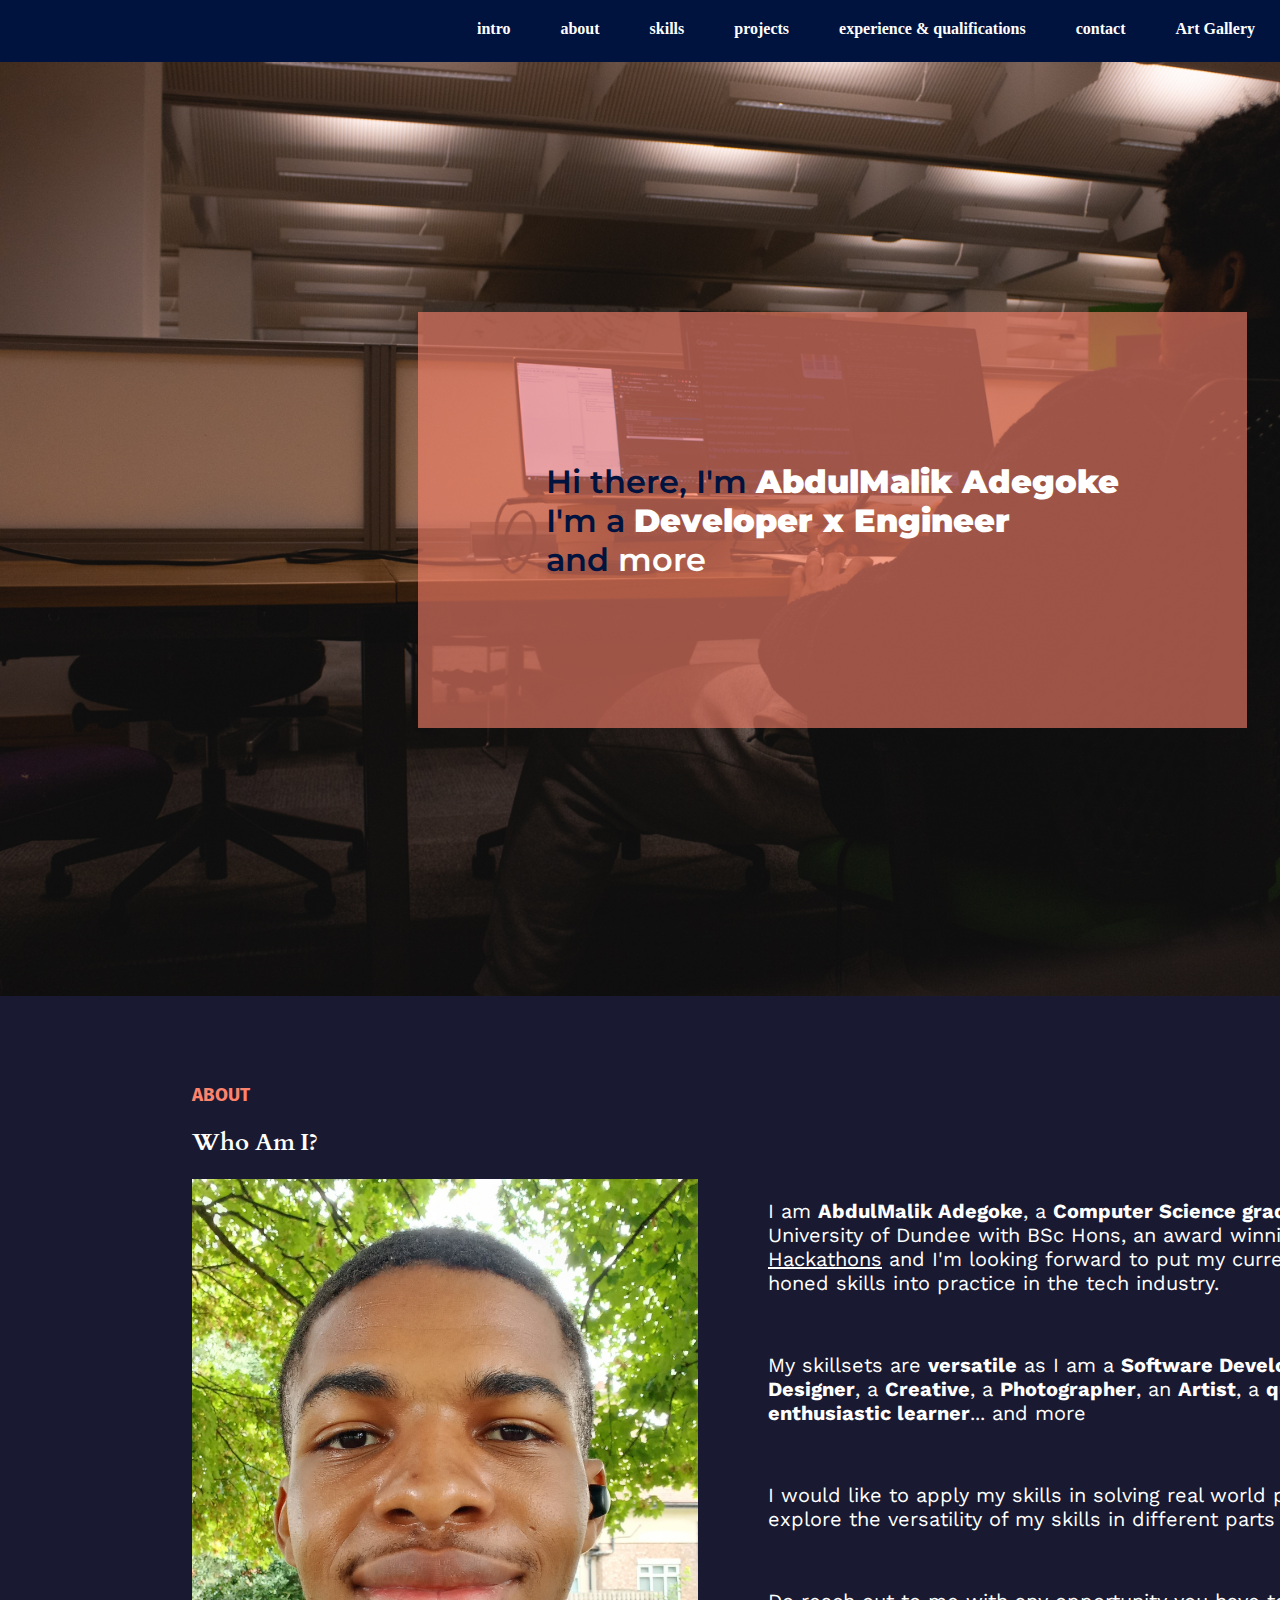
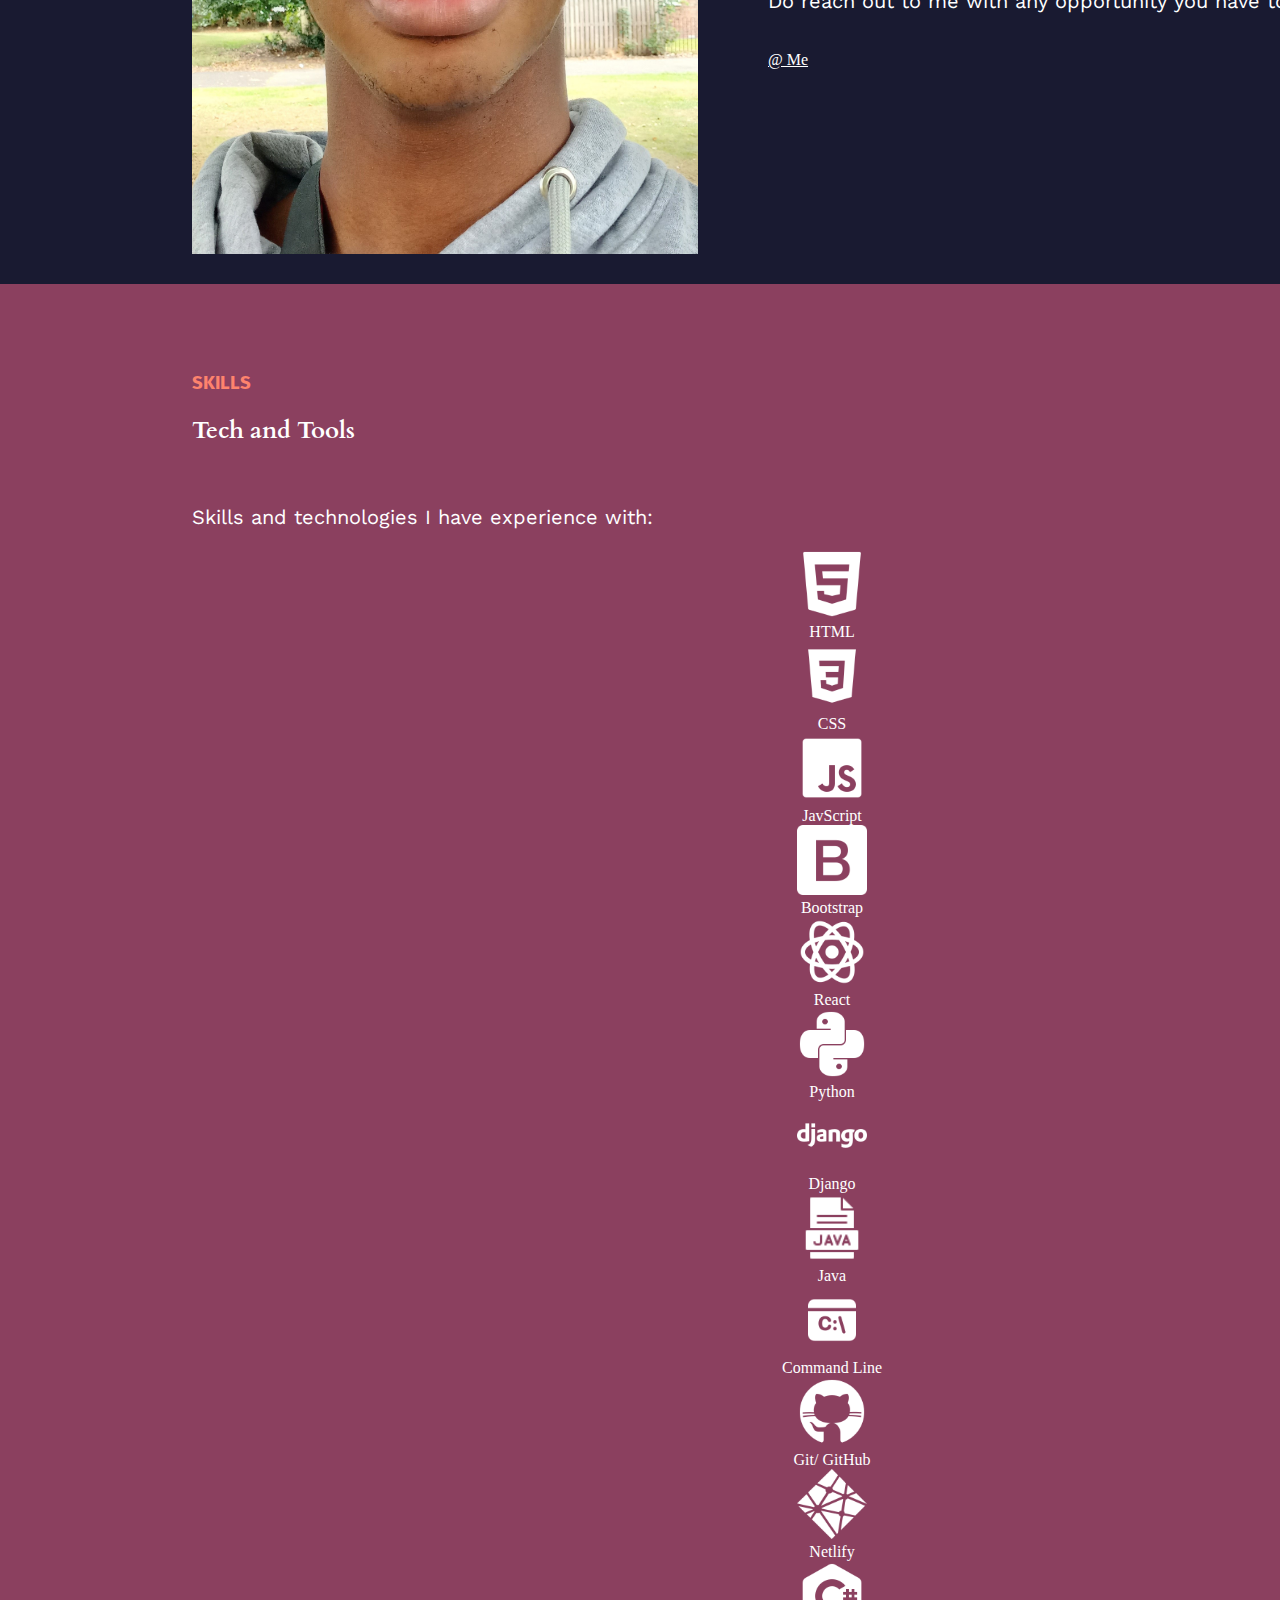
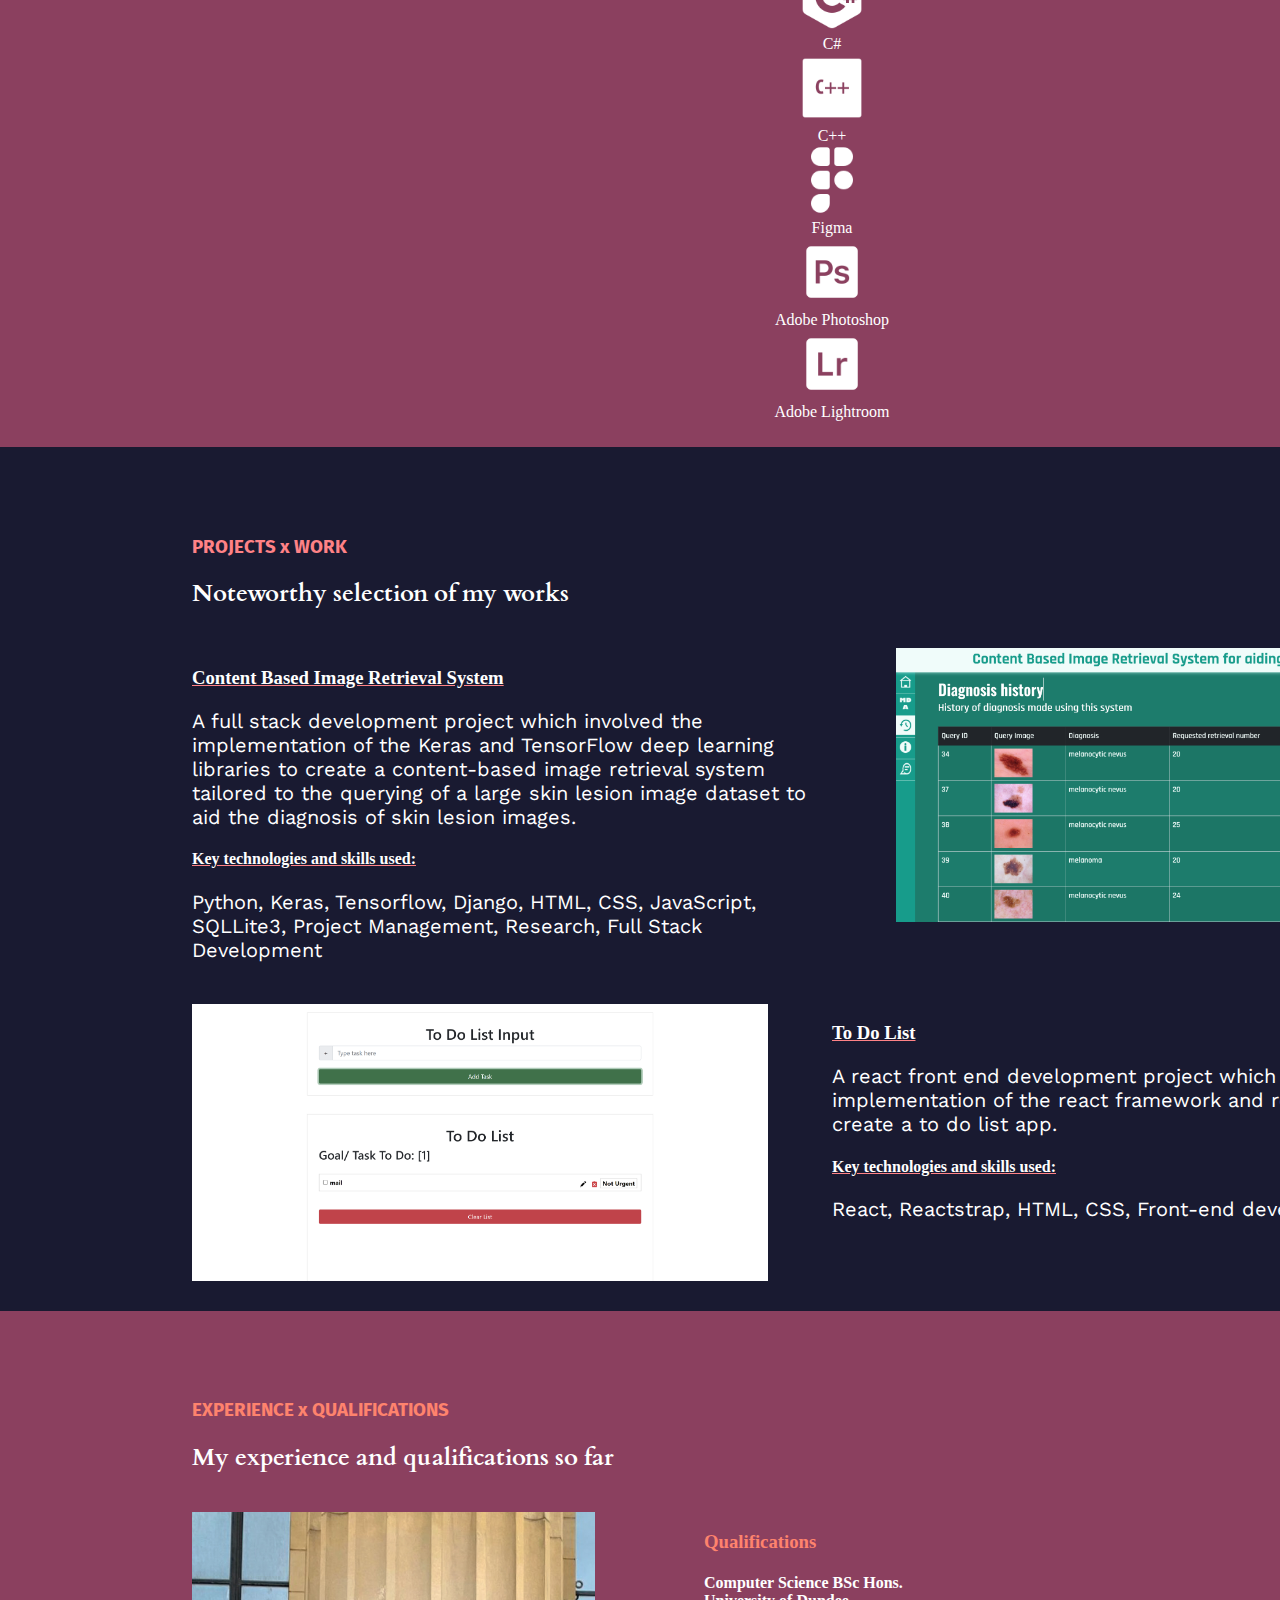
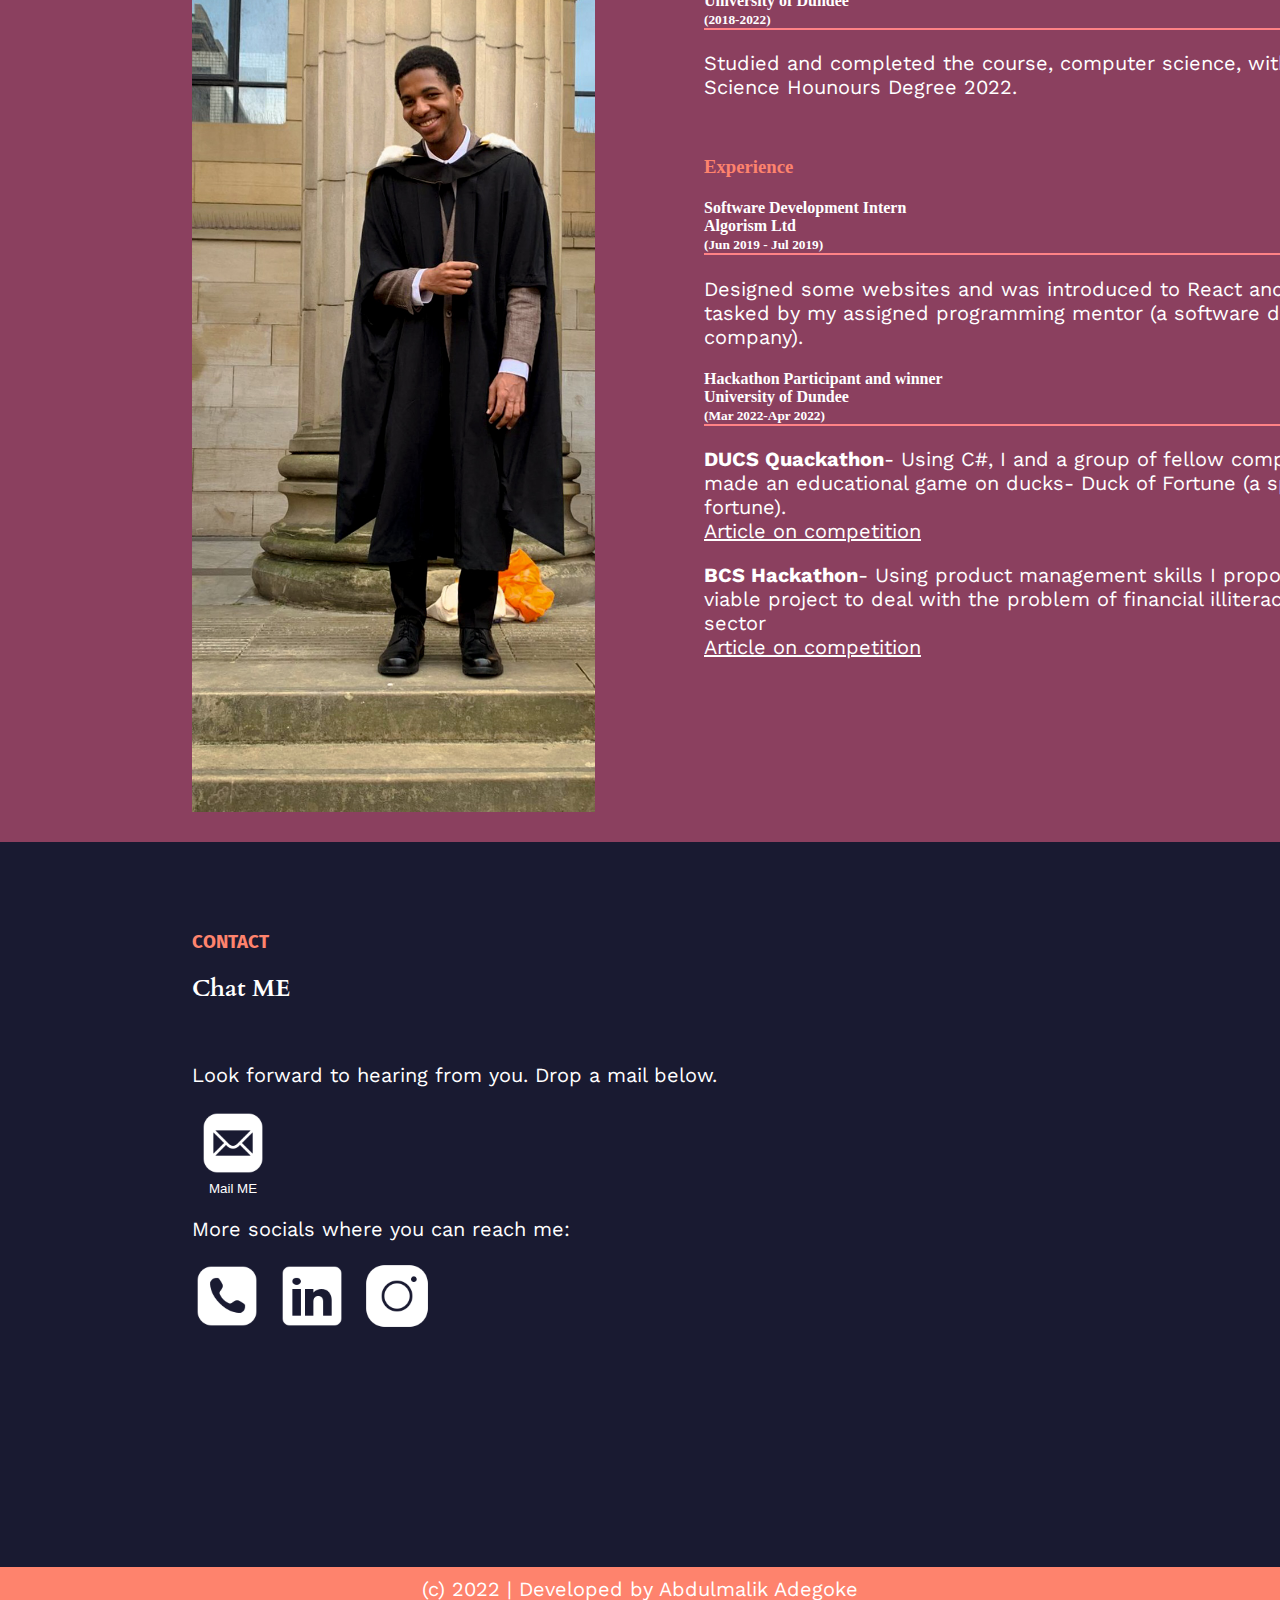
==== index.html @ d63257bf "updated the copyright disclaimer message" ====
<!DOCTYPE html>
<html lang="en" dir="ltr">

<head>
  <meta charset="utf-8">
  <title>Abdulmalik's Portfolio</title>

  <link href="https://cdn.jsdelivr.net/npm/bootstrap@5.1.3/dist/css/bootstrap.min.css" rel="stylesheet" integrity="sha384-1BmE4kWBq78iYhFldvKuhfTAU6auU8tT94WrHftjDbrCEXSU1oBoqyl2QvZ6jIW3" crossorigin="anonymous">


  <link rel="stylesheet" href="css/clone.css">
</head>

<body>
  <div class="nav">
    <ul>
      <li><a href="#">Art Gallery</a></li>
      <li><a href="#contacts">contact</a></li>
      <li><a href="#experience_qualifications">experience & qualifications</a></li>
      <li><a href="#projects">projects</a></li>
      <li><a href="#skills">skills</a></li>
      <li><a href="#about">about</a></li>
      <li><a href="#intro">intro</a></li>
    </ul>
  </div>

  <div class="body_container">
    <div id="intro" class="section_container intro">
      <div class="intro_content">
        <h1>
          Hi there, I'm  <b>AbdulMalik Adegoke</b><br />
          I'm a <b id="main_title">Developer x Engineer</b>
          <br />and <span id="other_interests">more</span> <img id="interest_img" src="" alt="">
        </h1>
      </div>

    </div>

    <div class="in_betweens">

    </div>

    <div id="about" class="section_container about">
      <div class="heading">
        <h3 class="section_heading about_section">ABOUT</h3>
        <h2 class="sub_heading">Who Am I?</h2>
      </div>
      <div class='profile'>
        <div class='portrait_image'>
          <img class='portrait_img' src="assets/Abdulmalik's portrait.jpg" alt='A portrait of Abdulmalik Adegpke' />
        </div>

        <div class='profile_content'>
          <div class='profile_summary'>
            <!-- onMouseEnter={} -->
            <!-- {/* , born and raised in Nigeria */} -->
            <p>I am <b>AbdulMalik Adegoke</b>, a <b>Computer Science graduate</b> from the University of Dundee with BSc Hons, an award winning participant of <a href="#experience_qualifications">Hackathons</a> and I'm looking forward to put my current and yet-to-be-honed skills into practice in the tech industry.</p>
            <br />
            <p>My skillsets are <b>versatile</b> as I am a <b>Software Developer</b>, a <b>UI/UX Designer</b>, a <b>Creative</b>, a <b>Photographer</b>, an <b>Artist</b>, a <b>quick and enthusiastic learner</b>... and more</p>
            <br />
            <p>I would like to apply my skills in solving real world problems and also explore the versatility of my skills in different parts of the industry.</p>
            <br />
            <p>Do reach out to me with any opportunity you have to offer.</p>
            <br />
            <!-- <h2>Welcome to my portfolio</h2> -->

            <a href="#contacts">@ Me</a>
          </div>
        </div>
      </div>

    </div>

    <div class="in_betweens">

    </div>


    <div id="skills" class="section_container skills">
      <div class="heading">
        <h3 class="section_heading skills_section">SKILLS</h3>
        <h2 class="sub_heading">Tech and Tools</h2>
        <br />
        <p>Skills and technologies I have experience with:</p>
      </div>
      <div class="skills_tools">
        <div class="container">
          <div class="row row-cols-4">
            <!--
            <div class="col">
              <img class="skills_icon" src="assets/Icons/" alt="Icon">
            </div>
            <div class="col">
              <img class="skills_icon" src="assets/Icons/" alt="Icon">
            </div>
          -->
            <div class="col">
              <img class="skills_icon" src="assets/Icons/icons8-html-5-100.png" alt="Icon"> <br/>
              HTML <br/>
            </div>
            <div class="col">
              <img class="skills_icon" src="assets/Icons/icons8-css3-100.png" alt="Icon"> <br/>
              CSS <br/>
            </div>
            <div class="col">
              <img class="skills_icon" src="assets/Icons/icons8-javascript-100.png" alt="Icon"> <br/>
              JavScript <br/>
            </div>
            <div class="col">
              <img class="skills_icon" src="assets/Icons/icons8-bootstrap-a-free-and-open-source-css-framework-96.png" alt="Icon"> <br/>
              Bootstrap <br/>
            </div>
            <div class="col">
              <img class="skills_icon" src="assets/Icons/icons8-react-96.png" alt="Icon"> <br/>
              React <br/>
            </div>
            <div class="col">
              <img class="skills_icon" src="assets/Icons/icons8-python-100.png" alt="Icon"> <br/>
              Python <br/>
            </div>
            <div class="col">
              <img class="skills_icon" src="assets/Icons/icons8-django-100.png" alt="Icon"> <br/>
              Django <br/>
            </div>
            <div class="col">
              <img class="skills_icon" src="assets/Icons/icons8-java-64.png" alt="Icon"> <br/>
              Java <br/>
            </div>
            <div class="col">
              <img class="skills_icon" src="assets/Icons/icons8-command-line-96.png" alt="Icon"> <br/>
              Command Line <br/>
            </div>
            <div class="col">
              <img class="skills_icon" src="assets/Icons/icons8-github-100.png" alt="Icon"> <br/>
              Git/ GitHub
            </div>
            <div class="col">
              <img class="skills_icon" src="assets/Icons/icons8-netlify-a-cloud-computing-company-that-offers-hosting-and-serverless-backend-services-for-static-websites.-96.png" alt="Icon"> <br/>
              Netlify
            </div>
            <div class="col">
              <img class="skills_icon" src="assets/Icons/icons8-c-sharp-logo-100.png" alt="Icon"> <br/>
              C#
            </div>
            <div class="col">
              <img class="skills_icon" src="assets/Icons/icons8-c-plus-plus-100.png" alt="Icon"> <br/>
              C++
            </div>
            <div class="col">
              <img class="skills_icon" src="assets/Icons/icons8-figma-90.png" alt="Icon"> <br/>
              Figma
            </div>
            <div class="col">
              <img class="skills_icon" src="assets/Icons/icons8-adobe-photoshop-90.png" alt="Icon"> <br/>
              Adobe Photoshop
            </div>
            <div class="col">
              <img class="skills_icon" src="assets/Icons/icons8-adobe-lightroom-90.png" alt="Icon"> <br/>
              Adobe Lightroom
            </div>
            <!--
            <div class="col">
              <img class="skills_icon" src="assets/Icons/" alt="Icon">
            </div>
            <div class="col">
              <img class="skills_icon" src="assets/Icons/" alt="Icon">
            </div>
            <div class="col">
              <img class="skills_icon" src="assets/Icons/" alt="Icon">
            </div>
            <div class="col">
              <img class="skills_icon" src="assets/Icons/" alt="Icon">
            </div> -->
          </div>
        </div>
      </div>
    </div>

    <div class="in_betweens">

    </div>

    <div id="projects" class="section_container projects">
      <div class="heading">
        <h3 class="section_heading projects_section">PROJECTS x WORK</h3>
        <h2 class="sub_heading">Noteworthy selection of my works</h2>
        <br />
      </div>

      <div class="project">
        <div class="project_description left">
          <h3>
            Content Based Image Retrieval System
          </h3>
          <p>
            A full stack development project which involved the implementation of the Keras and TensorFlow deep learning libraries to create a content-based image retrieval system tailored to the querying of a large skin lesion image dataset to aid the diagnosis of skin lesion images.
          </p>
          <div class="tech_icons">
            <h4 class="project_skills">Key technologies and skills used:</h4>
            <p>Python, Keras, Tensorflow, Django, HTML, CSS, JavaScript, SQLLite3, Project Management, Research, Full Stack Development</p>
          </div>
          <!-- <button>

          </button>
          <br />
          <button>

          </button> -->
        </div>
        <img class="project_image right" src="assets/abdulmalik_cbir_report_history_page.png" alt="CBIR System Project Image">
      </div>
      <br />
      <br />

      <div class="project">
        <img class="project_image left" src="assets/ToDoList.png" alt="To Do List Project Image">
        <div class="project_description right">
          <h3>
            To Do List
          </h3>
          <p>
            A react front end development project which involved the implementation of the react framework and react strap to create a to do list app.
          </p>
          <div class="tech_icons">
            <h4 class="project_skills">Key technologies and skills used:</h4>
            <p>React, Reactstrap, HTML, CSS, Front-end development</p>
          </div>
          <!-- <button>

          </button>
          <br />
          <button>

          </button> -->
        </div>

      </div>
    </div>

    <div class="in_betweens">

    </div>

    <div id="experience_qualifications" class="section_container experience_qualifications">
      <div class="heading">
        <h3 class="section_heading experience_section">EXPERIENCE x QUALIFICATIONS</h3>
        <h2 class="sub_heading">My experience and qualifications so far</h2>
        <br />
      </div>

      <div class="portrait_image">
        <img class='portrait_img grad' src="assets/Abdulmalik's Grad.jpg" alt="A portrait of AbdulMalik Adegoke" />
      </div>

      <div class="experience_qualifications_content">
        <div class="experience_qualifications_box">
          <div class='qualifications'>
            <h3>
              <b>Qualifications</b>
            </h3>
            <h4>
              <b>Computer Science BSc Hons.</b>
              <br />
              University of Dundee
              <br />
              <small>(2018-2022)</small>
            </h4>
            <p>
              Studied and completed the course, computer science, with a Bachelors of Science Hounours Degree 2022.
            </p>
          </div>
          <br />
          <div class='experience'>
            <h3>
              <b>Experience</b>
            </h3>
            <h4>
              <b>Software Development Intern</b>
              <br />
              Algorism Ltd
              <br />
              <small>(Jun 2019 - Jul 2019)</small>
            </h4>
            <p>
              Designed some websites and was introduced to React and WordPress- tasked by my assigned programming mentor (a software developer of the company).
            </p>
            <h4>
              <b>Hackathon Participant and winner</b>
              <br />
              University of Dundee
              <br />
              <small>(Mar 2022-Apr 2022)</small>
            </h4>
            <p>
              <b>DUCS Quackathon</b>- Using C#, I and a group of fellow computing students made an educational game on ducks- Duck of Fortune (a spinoff of wheel of fortune).
              <br />
              <a href="https://www.bcs.org/membership-and-registrations/member-communities/student-chapters/university-of-dundee-ducs-quackathon-2022/">Article on competition</a>
            </p>
            <p>
              <b>BCS Hackathon</b>- Using product management skills I proposed a minimum viable project to deal with the problem of financial illiteracy in the education sector
              <br />
              <a href="https://www.bcs.org/membership-and-registrations/member-communities/student-chapters/from-study-to-society-student-chapter-hackathon-2022/">Article on competition</a>
            </p>
          </div>

          <!-- <div>
            <button class="page_buttons white_black" onClick="toggleCvModal">
              CV [Preview x Download]
            </button>
          </div> -->
        </div>

      <div class="">

      </div>

    </div>
    </div>


    <div class="in_betweens">

    </div>

    <div id="contacts" class="section_container contact">
      <div class="heading">
        <h3 class="section_heading contact_section">CONTACT</h3>
        <h2 class="sub_heading">Chat ME</h2>
        <br />
        <p>Look forward to hearing from you. Drop a mail below.</p>
      </div>

      <div class="">
        <a class="nav_links" href="mailto:abdulmalikadegoke@gmail.com">
          <button>
              <img class='contact_icon' src="assets/Icons/icons8-mail-100.png" alt=""> <br/>
              Mail ME
          </button>
        </a>
        <!-- <p>Will get back to you ASAP.</p> -->
        <br />
        <p>More socials where you can reach me:</p>
        <ul class="navbar_list">

          <li class="contacts_nav">
            <a class="nav_links" href="tel:+44786699273">

              <img class='contact_icon' src="assets/Icons/icons8-phone-100.png" alt='Icon' /> <br />
              <!-- +44(0)7786699273 -->
            </a>
          </li>

          <li class="contacts_nav">
            <a class="nav_links" href="https://www.linkedin.com/in/abdulmalik-adegoke-a77766158/">

              <img class='contact_icon' src="assets/Icons/icons8-linkedin-100.png" alt="LinkedIn Icon"> <br />
              <!-- Abdulmalik Adegoke -->
            </a>
          </li>

          <li class="contacts_nav">
            <a class="nav_links" href="https://www.instagram.com/abdmalik_a/">
              <img class='contact_icon' src="assets/Icons/icons8-instagram-100.png" alt=" Icon"> <br />
              <!-- <img class='ig_icons' src="assets/Icons/icons8-person-96.png" alt='Icon' /> -->

              <!-- @abdmalik_a -->
            </a>
          </li>


        </ul>


        <!-- <img class='contact_icon' src="" alt=" Icon">
        <img class='contact_icon' src="" alt=" Icon">
        <img class='contact_icon' src="" alt=" Icon"> -->
      </div>
    </div>

    <div class="footer">

      <p class="copyright_disclaimer">
        (c) 2022 | Developed by Abdulmalik Adegoke
      </p>

    </div>
  </div>


  <script src="script/clone_script.js" charset="utf-8"></script>
</body>

</html>
---- css/clone.css ----
@import url('https://fonts.googleapis.com/css2?family=Montserrat:ital,wght@0,100;0,300;0,400;0,500;0,600;0,700;0,800;0,900;1,300;1,400;1,500;1,600;1,700;1,800;1,900&display=swap');

@import url('https://fonts.googleapis.com/css2?family=Fira+Sans:ital,wght@0,400;0,500;0,700;0,800;1,400;1,500;1,700;1,800&display=swap');

@import url('https://fonts.googleapis.com/css2?family=Work+Sans:ital,wght@0,400;0,500;0,600;0,700;0,800;0,900;1,400;1,500;1,600;1,700;1,800;1,900&display=swap');

@import url('https://fonts.googleapis.com/css2?family=Oswald:wght@400;500;600;700&display=swap');

@import url('https://fonts.googleapis.com/css2?family=Cardo:wght@400;700&display=swap');
/*
#00133F
#FE836D
#604A82
#8B405F
 */
html,body{
  margin: 0;
  box-sizing: border-box;

}
body{
  /* padding-left: 15%;
  padding-right: 15%; */
}
.nav{
  width: 100%;
  background-color: #00133F;
  float: right;
  position: fixed;
  top: 0;

}
ul{
  width: 100%;

  color: white;
  display: inline-block;
  list-style-type: none;
  margin: 0;
  padding: 0;




}
li{
  text-align: center;
  /* display: inline; */
  float: right;


}
li a{
  color: white;
  font-weight: bold;
  display: block;
  padding: 20px 25px;
  text-decoration: none;
  transition: text-decoration 2s ease-in;
}
li a:hover{
  color: white;
  text-decoration: underline;
}
.body_container{

  width: 100%;
  /* margin-top: 50px; */
}
a{
  color: white;
}
a:hover{
  color: white;
  text-decoration: underline #FE836D;/*#00133F;*/
}
div{

}
.intro{

  font-weight: 900;
  background-image: url("../assets/Abdulmalik and laptop.jpg");
  background-size: contain;
  background-repeat: no-repeat;
}
@media only screen and (min-width: 970px) {
  .intro{


    background-size: cover;
    background-repeat: no-repeat;
  }
}
.intro_content{
  padding: 10%;
  background-color: rgba(254, 131, 109, 0.6); /*#FE836D;*/
  color: #00133F;/*white;*/
}
.intro_content b{
  /* text-decoration: underline white; */
  color: white;
}
#interest_img{
  height: 40px;
}
h1{
  font-family: 'Montserrat', sans-serif;
  font-weight: 600;
}

b{

}
b #main_title{

}
button{
  background-color: rgba(0,0,0,0);
  color: white;
  border: none;
}
#other_interests{
  color: white;
}
span{

}
h1{

}
h2{

}

.section_container{
  width: 100%;
  /* min-height: 100vh; */


  padding: 2% 15%;
  padding-top: 70px;
  overflow:hidden;
  /* padding-left: 15%;
  padding-right: 15%;
  padd */
}
.section_container.intro{
  display: flex;
  justify-content: center;
  align-items: center;
  /* bottom: 0; */
  min-height: 100vh;
}
.about{
  background-color: #191a31;
  color: white;

}
.heading{

}
.section_heading.about_section{
  color: #FE836D;/*#00133F*/
}
.portrait_img{
  /* height: 200px; */
  max-height: 75vh;
  /* border-radius: 50%; */
  /* box-shadow: 25px 25px black; */
}

.about_content{

}

.profile{
  width: 100%;
}
.profile_summary{
  color: white;
  /* font-size: ; */
}
p{
  font-family: 'Work Sans', sans-serif;
  font-size: 20px;
  color: white;
}
/* Laptop and tablet */
@media only screen and (min-width: 970px) {
  .profile_content{
    width: 55%;
    float: right;
    /* text-align: justify; */
  }

  .profile_summary{
    width: 100%;
    /* border-width: ; */
    /* border: 2px solid black; */
    /* padding: 5% 10%; */

  }

  .portrait_image{
    /* width: 40%; */
    float: left
  }
}

button{

}
.skills,.experience_qualifications{
  background-color: #8B405F;
}
.heading{

}

.section_heading{
  font-family: 'Fira Sans', sans-serif;
}
.sub_heading{
  font-family: 'Cardo', serif;
  color: white;
  /* font-weight: 700; */
}

.section_heading.skills_section,.section_heading.experience_section{
  color: #FE836D;
}
div.col{
  text-align: center;
  color: white;
}
p{

}
.skills_icon{
  height: 70px;
}
.skills_tools{


}

/* Laptop and tablet */
@media only screen and (min-width: 970px) {

}
.projects,.contact{
  background-color: #191a31;

}
.section_heading.projects_section{
  color: #FF8286;
}
.heading{

}
.project{
  width: 100%;
  display: inline-block;
}

.project.left{

}
.project_image{

}
.project_description{
  width: 40%;
}
.project_description h3{
  color: white;
  text-decoration: underline #FF8286;
}
/* .qualifications h4, .experience h4{

} */
.tech_icons{

}

.project_skills{
  color: white;
  text-decoration: underline #FF8286;
}
.project_tech_skills{
  color: white;/*#FF8286;*/
}
/* Laptop and tablet */
@media only screen and (min-width: 970px) {
  .project_image{
    width: 45%;
  }
  .project_description{
    width: 50%;
  }
  .project_image.left,.project_description.left{
    float: left;
  }
  .project_description.right,.project_image.right{
    float: right;
  }
}

/* .section_container.experience_qualifications{
  background-color: #3D345B;
} */

/* .section_heading.experience_section{
  color: #191a31;
  color: #F09DC0;
} */
.experience_qualifications_box{
  width: 60%;
  float: right;

}
.qualifications h3, .experience h3{
  color: #FE836D;
}

.qualifications h4, .experience h4{
  color: white;
  border-bottom: 2px solid #FF8286;
  /* color: #191a31; */
}

/* Laptop and tablet */
@media only screen and (min-width: 970px) {
  .portrait_img.grad{
    max-height: 100vh;
  }
}
.section_container.contact{
  min-height: 70vh;
}
.section_heading.contact_section{
  color: #FE836D;
}
.navbar_list{
  display: flex;
  text-align: justify;
}
.nav_links{
  padding: 0;
  padding-right: 15px;
}
.contacts_nav{
  text-align: left;
}
.contact_icon{
  height:70px;
}
.portfolio_feedback{

}
.ig_icons{
  height: 25px;
}

.footer{
  width: 100%;
  padding: 10px 0;
  text-align: center;
  margin: 0;
  background-color: #FE836D;
}
.copyright_disclaimer{
  margin: 0;
}

/* Laptop and tablet */
@media only screen and (min-width: 970px) {

}
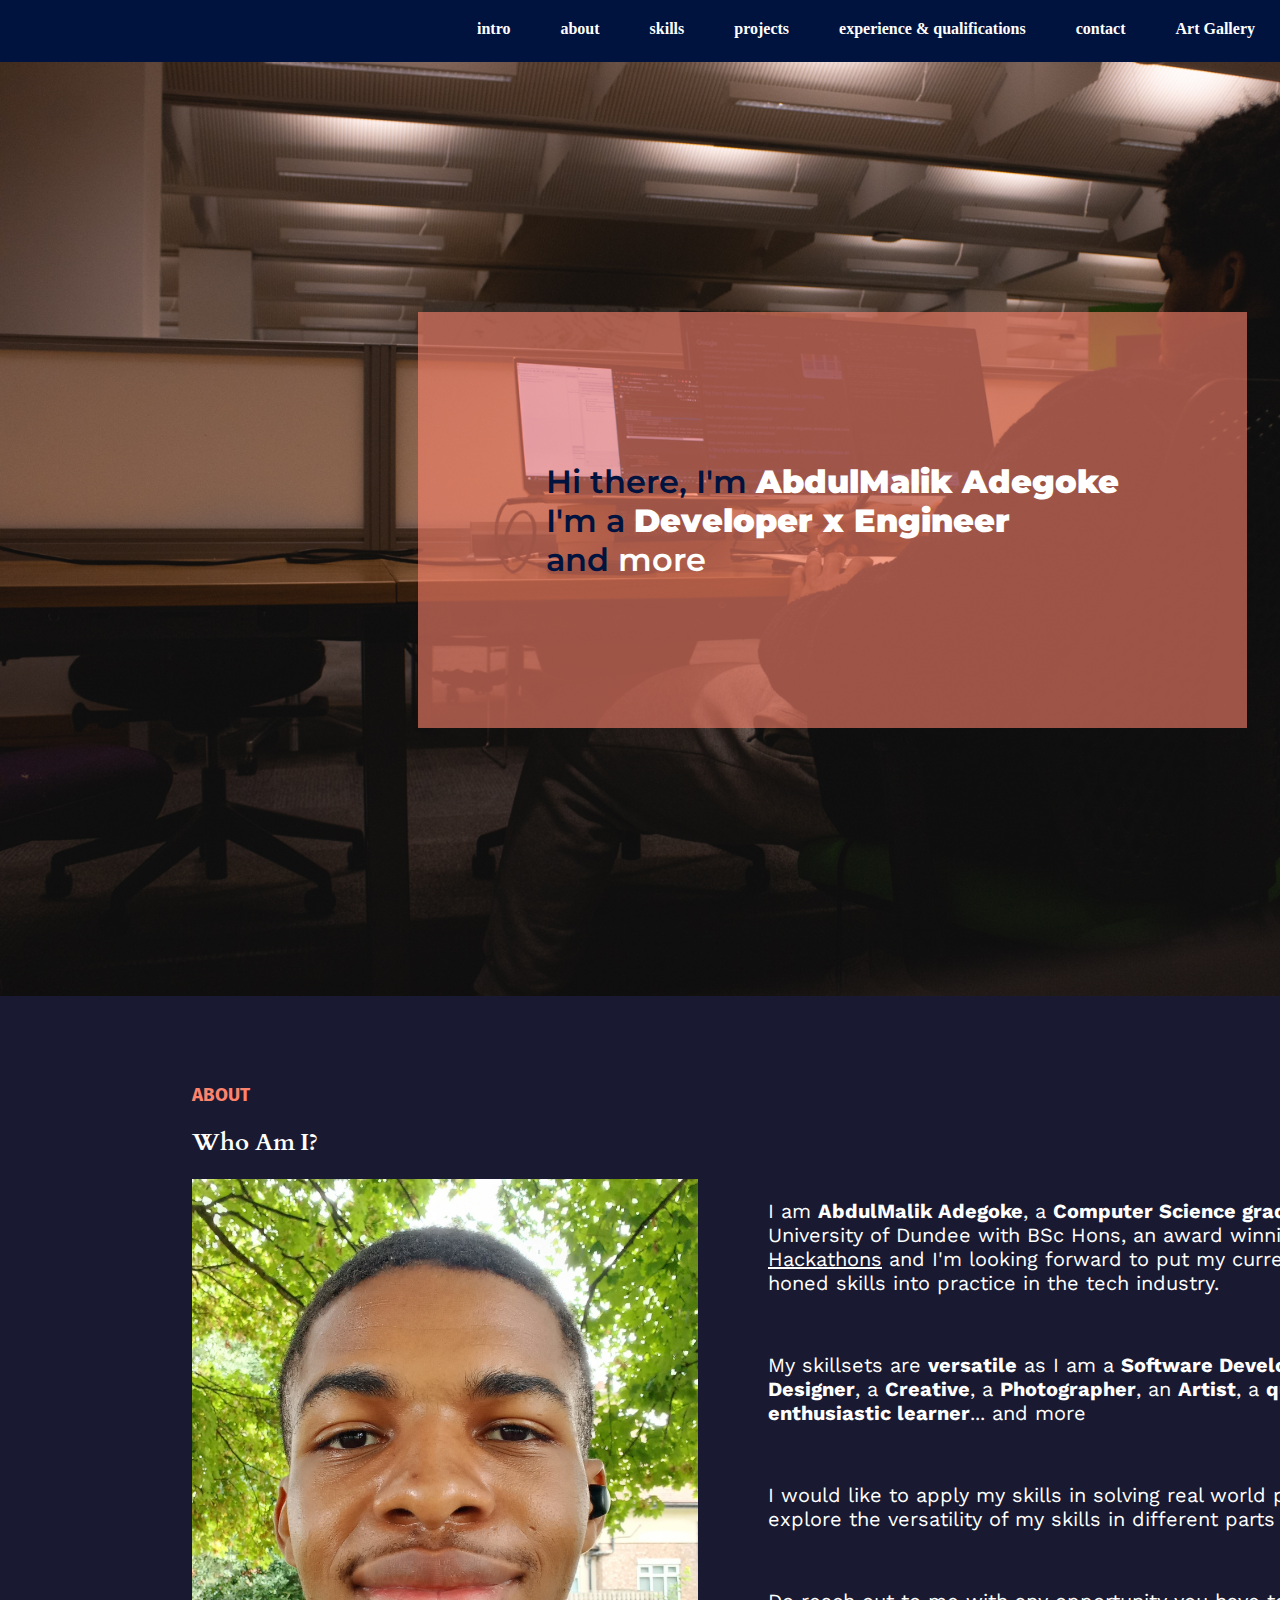
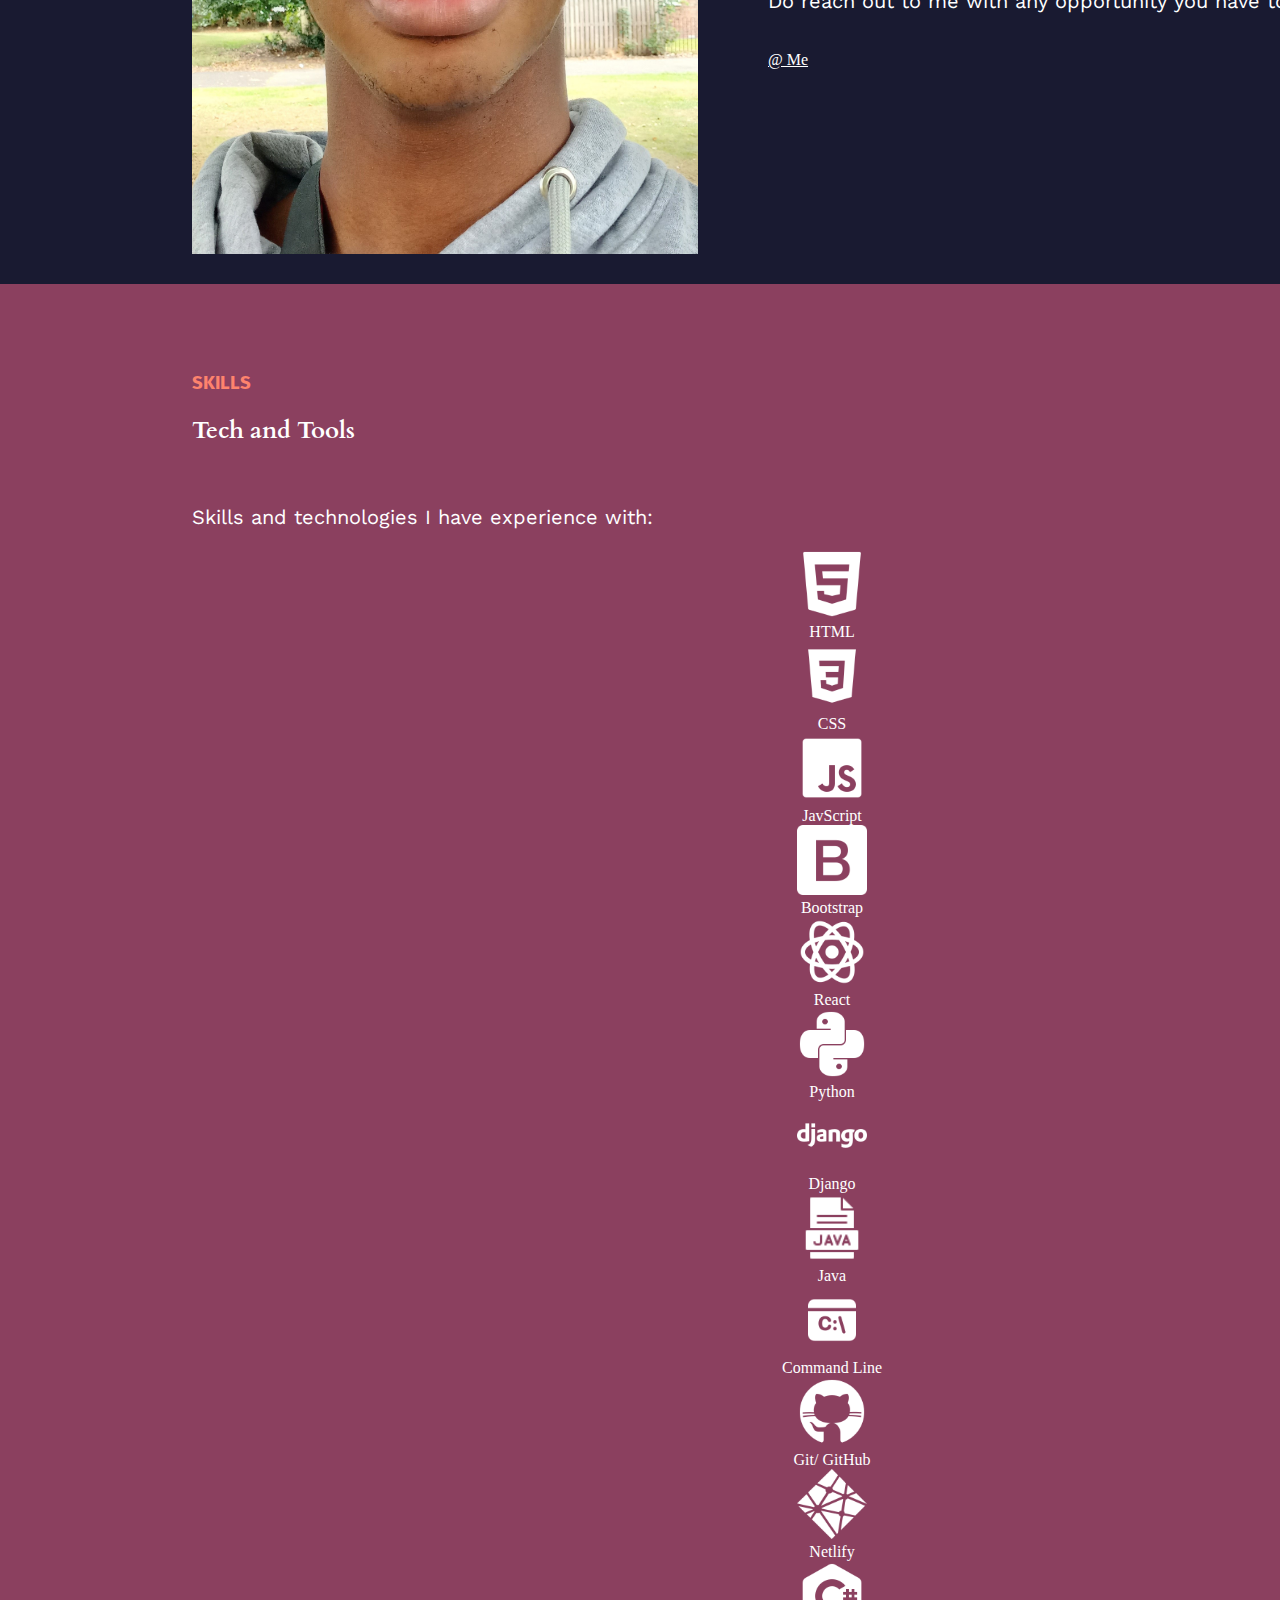
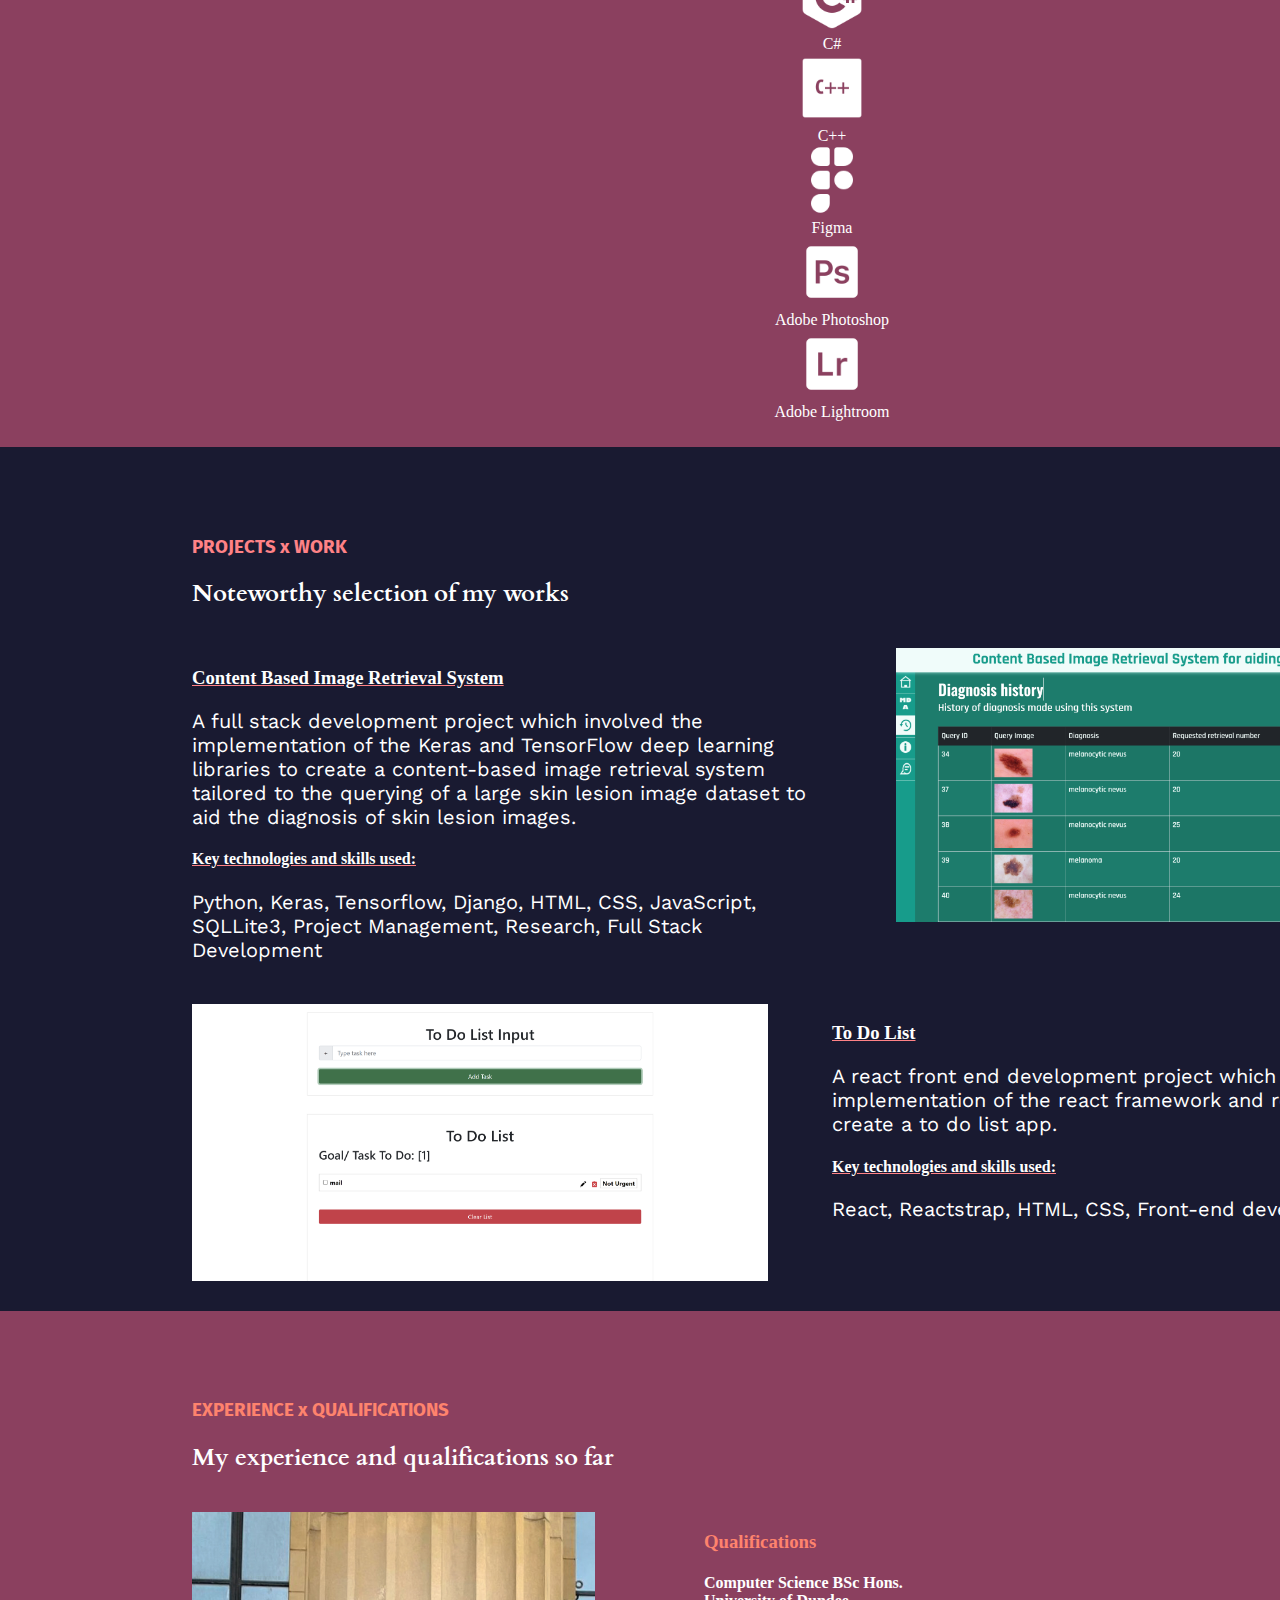
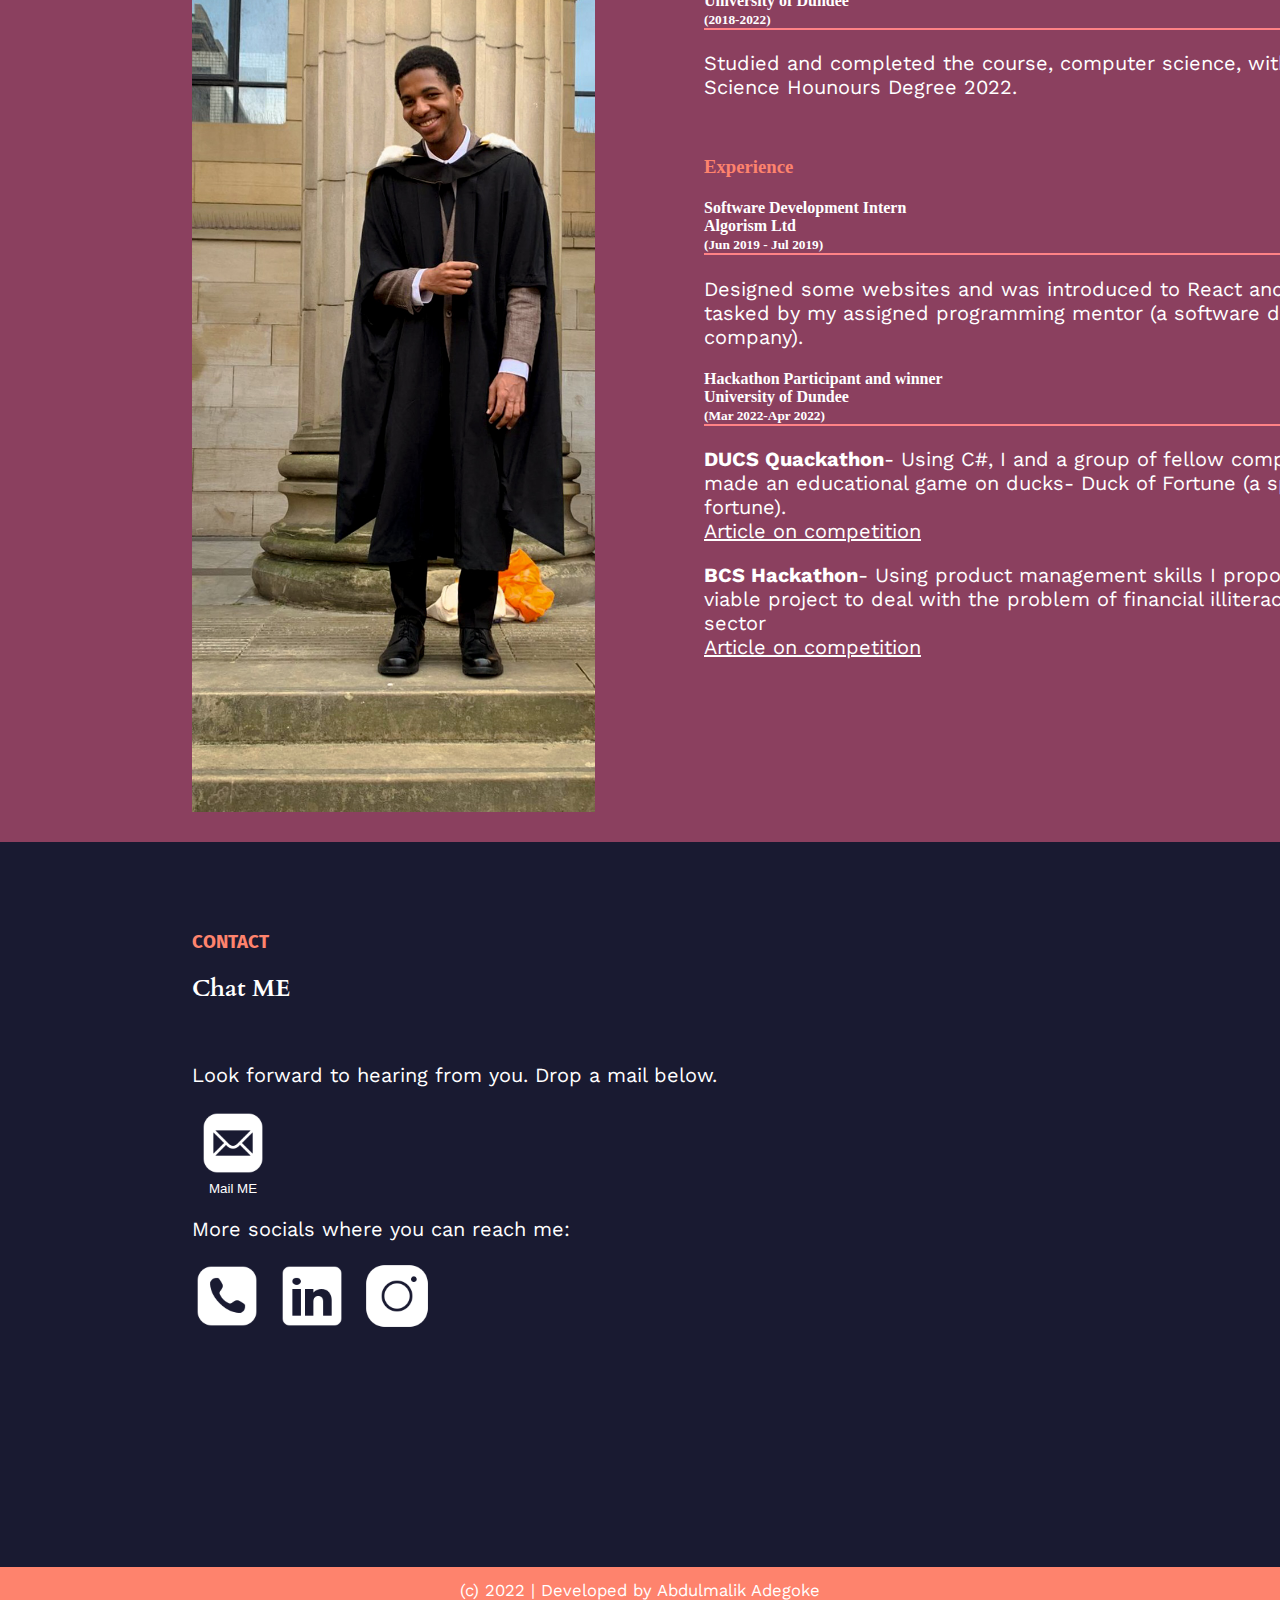
==== commit bfb59a56: "copyright disclaimer update" ====
--- a/index.html
+++ b/index.html
@@ -380,7 +380,7 @@
     <div class="footer">
 
       <p class="copyright_disclaimer">
-        (c) 2022 | Developed by Abdulmalik Adegoke
+        <small>(c) 2022 | Developed by Abdulmalik Adegoke</small>
       </p>
 
     </div>
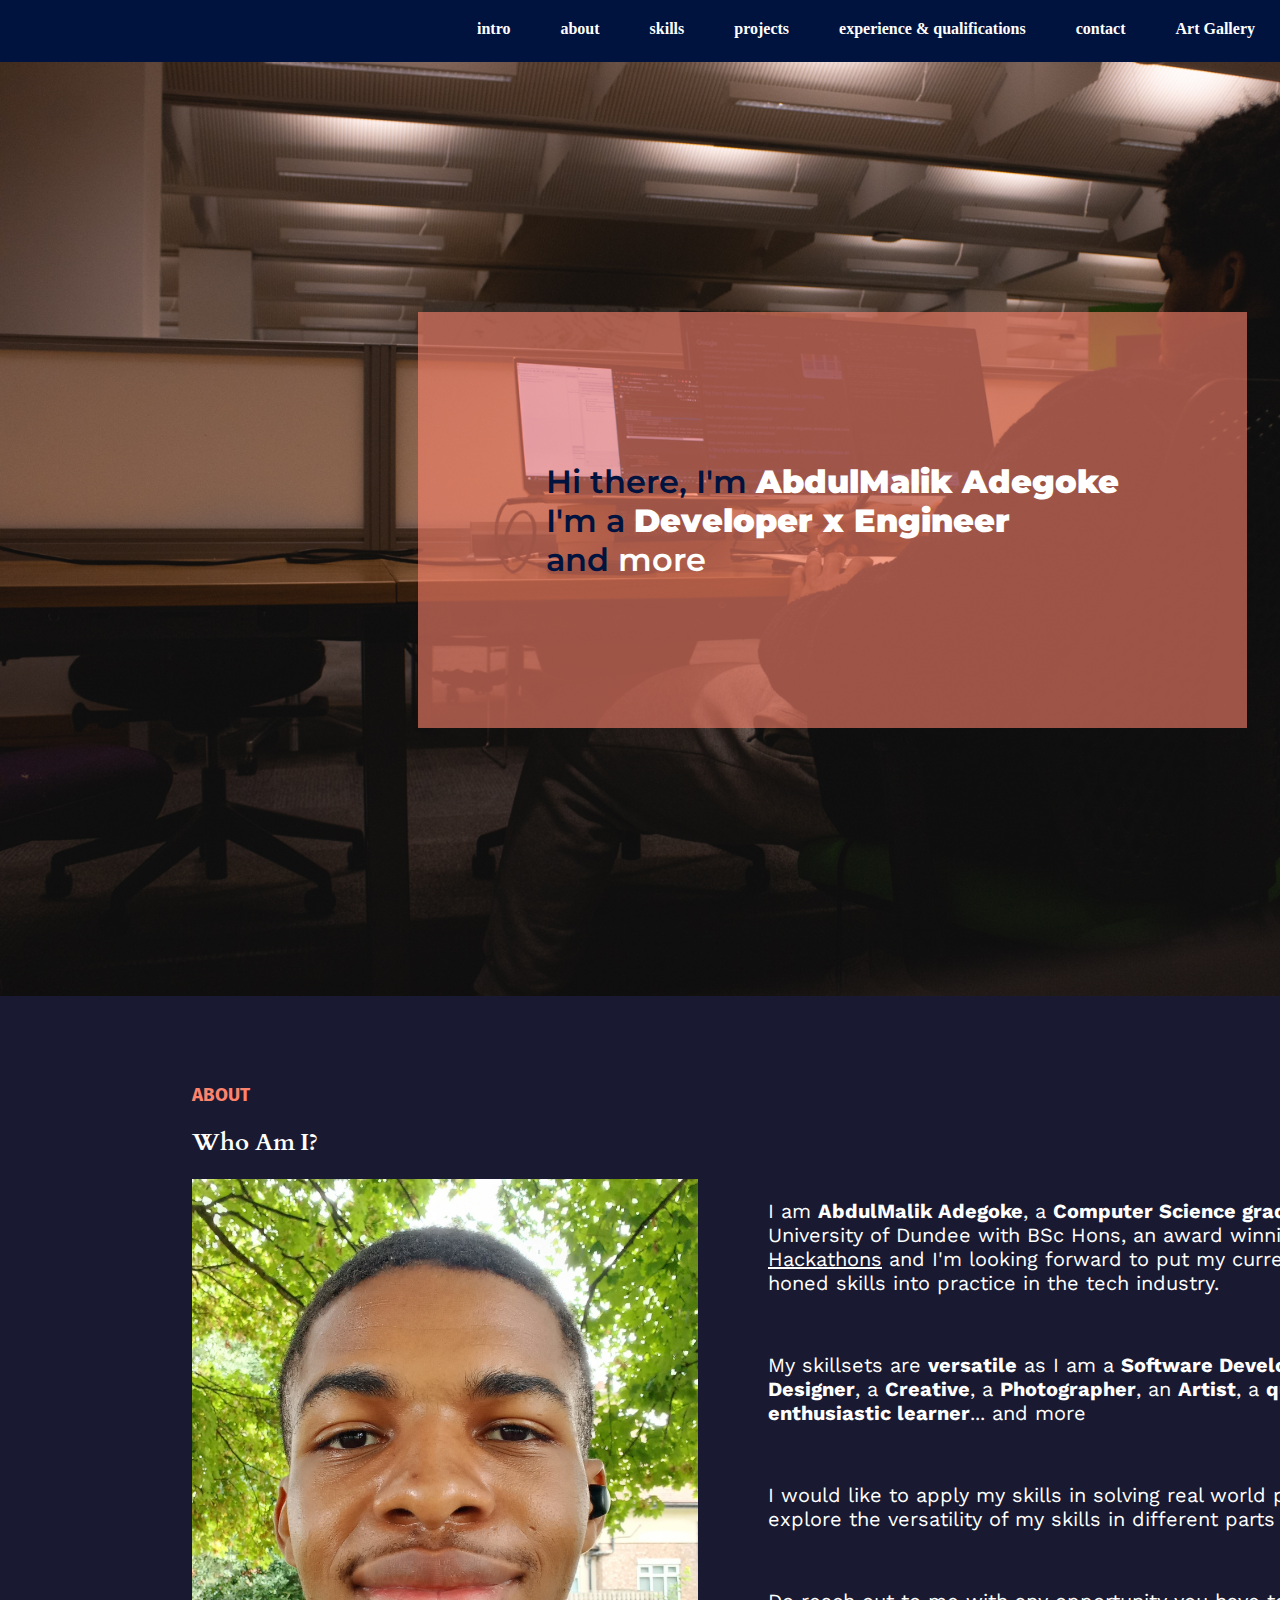
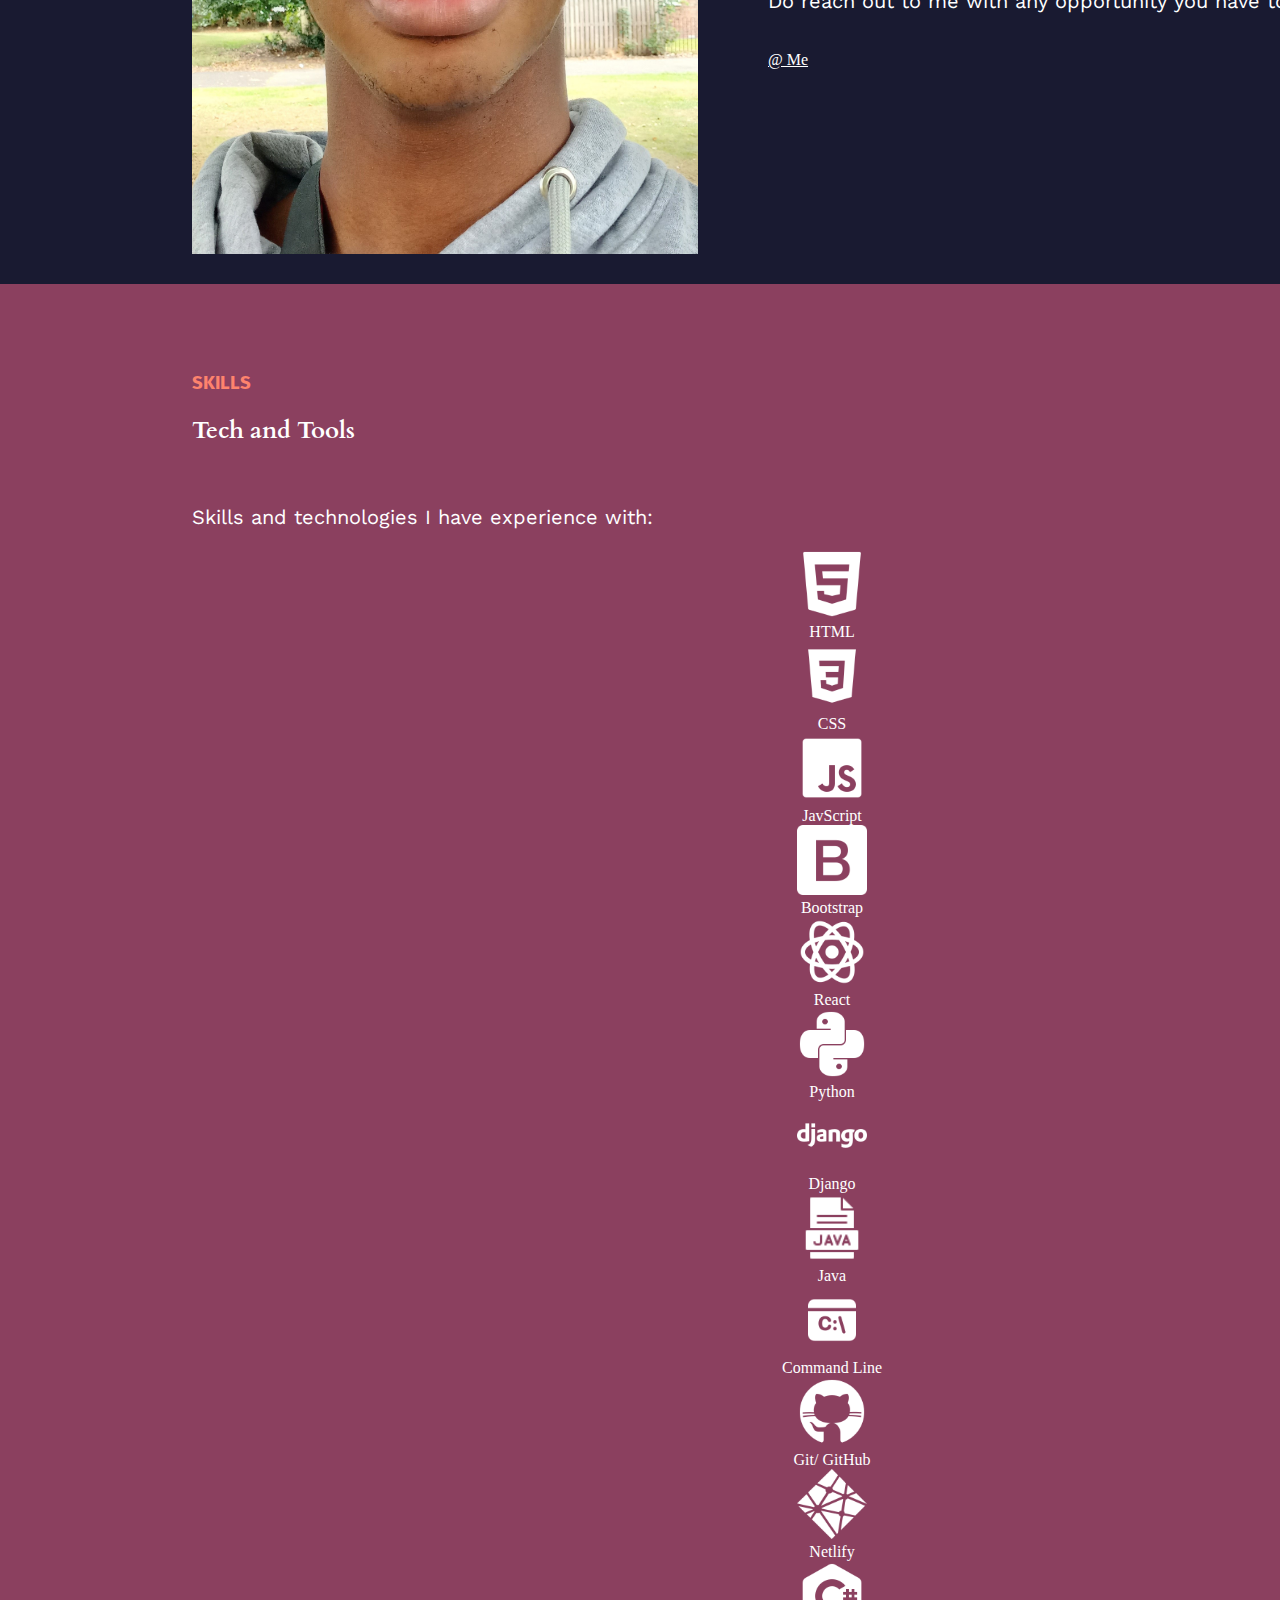
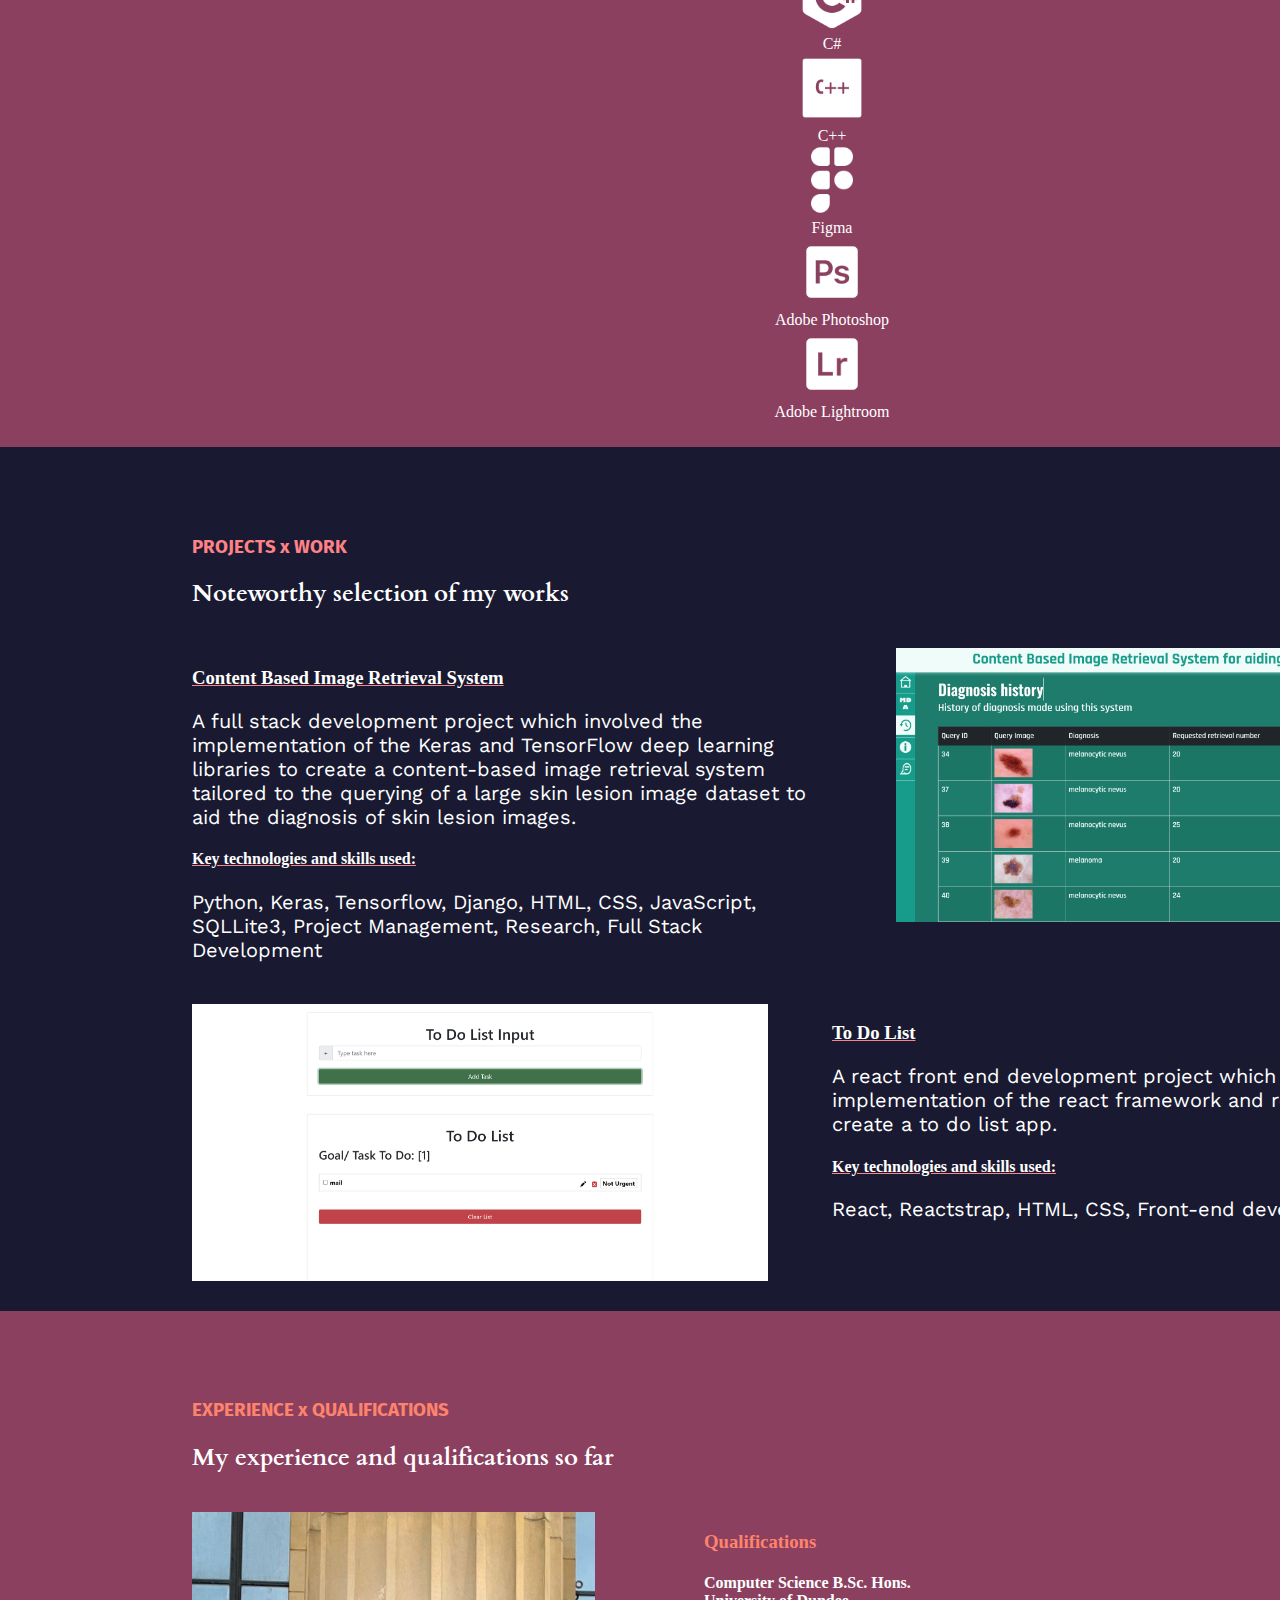
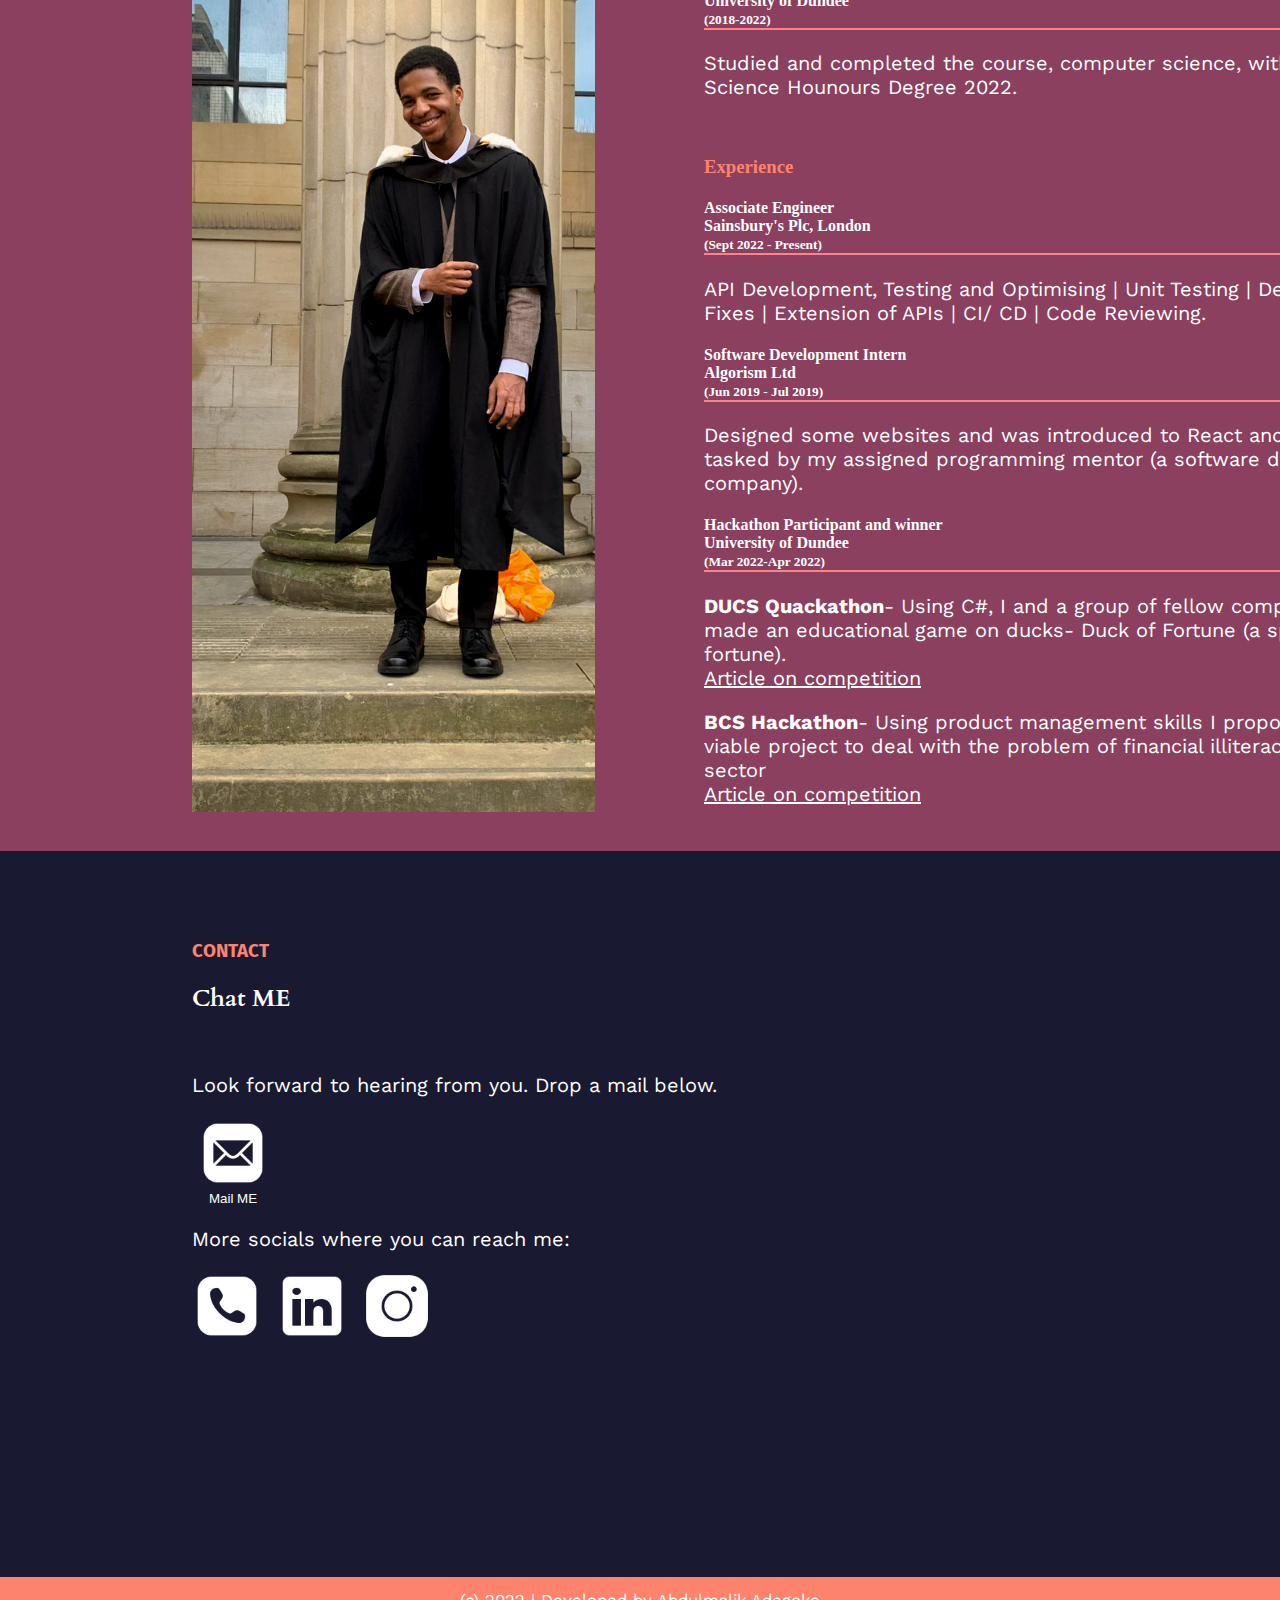
==== commit 5543a9c4: "Update experience segment" ====
--- a/index.html
+++ b/index.html
@@ -5,8 +5,12 @@
   <meta charset="utf-8">
   <title>Abdulmalik's Portfolio</title>
 
+  <meta name="author" content="Abdulmalik Adegoke">
+  <meta name="publisher" content="Abdulmalik Adegoke">
+  <meta name="copyright" content="Abdulmalik Adegoke">
+  <meta name="description" content="Get to know Abdulmalik Adegoke more through his works. This portfolio highlights my skills as a developer and noteworthy projects to showcase my proficiency in them.">
+
   <link href="https://cdn.jsdelivr.net/npm/bootstrap@5.1.3/dist/css/bootstrap.min.css" rel="stylesheet" integrity="sha384-1BmE4kWBq78iYhFldvKuhfTAU6auU8tT94WrHftjDbrCEXSU1oBoqyl2QvZ6jIW3" crossorigin="anonymous">
-
 
   <link rel="stylesheet" href="css/clone.css">
 </head>
@@ -259,7 +263,7 @@
               <b>Qualifications</b>
             </h3>
             <h4>
-              <b>Computer Science BSc Hons.</b>
+              <b>Computer Science B.Sc. Hons.</b>
               <br />
               University of Dundee
               <br />
@@ -274,6 +278,16 @@
             <h3>
               <b>Experience</b>
             </h3>
+            <h4>
+              <b>Associate Engineer</b>
+              <br />
+              Sainsbury's Plc, London
+              <br />
+              <small>(Sept 2022 - Present)</small>
+            </h4>
+            <p>
+              API Development, Testing and Optimising | Unit Testing | Debugging and Bug Fixes | Extension of APIs | CI/ CD | Code Reviewing.
+            </p>
             <h4>
               <b>Software Development Intern</b>
               <br />
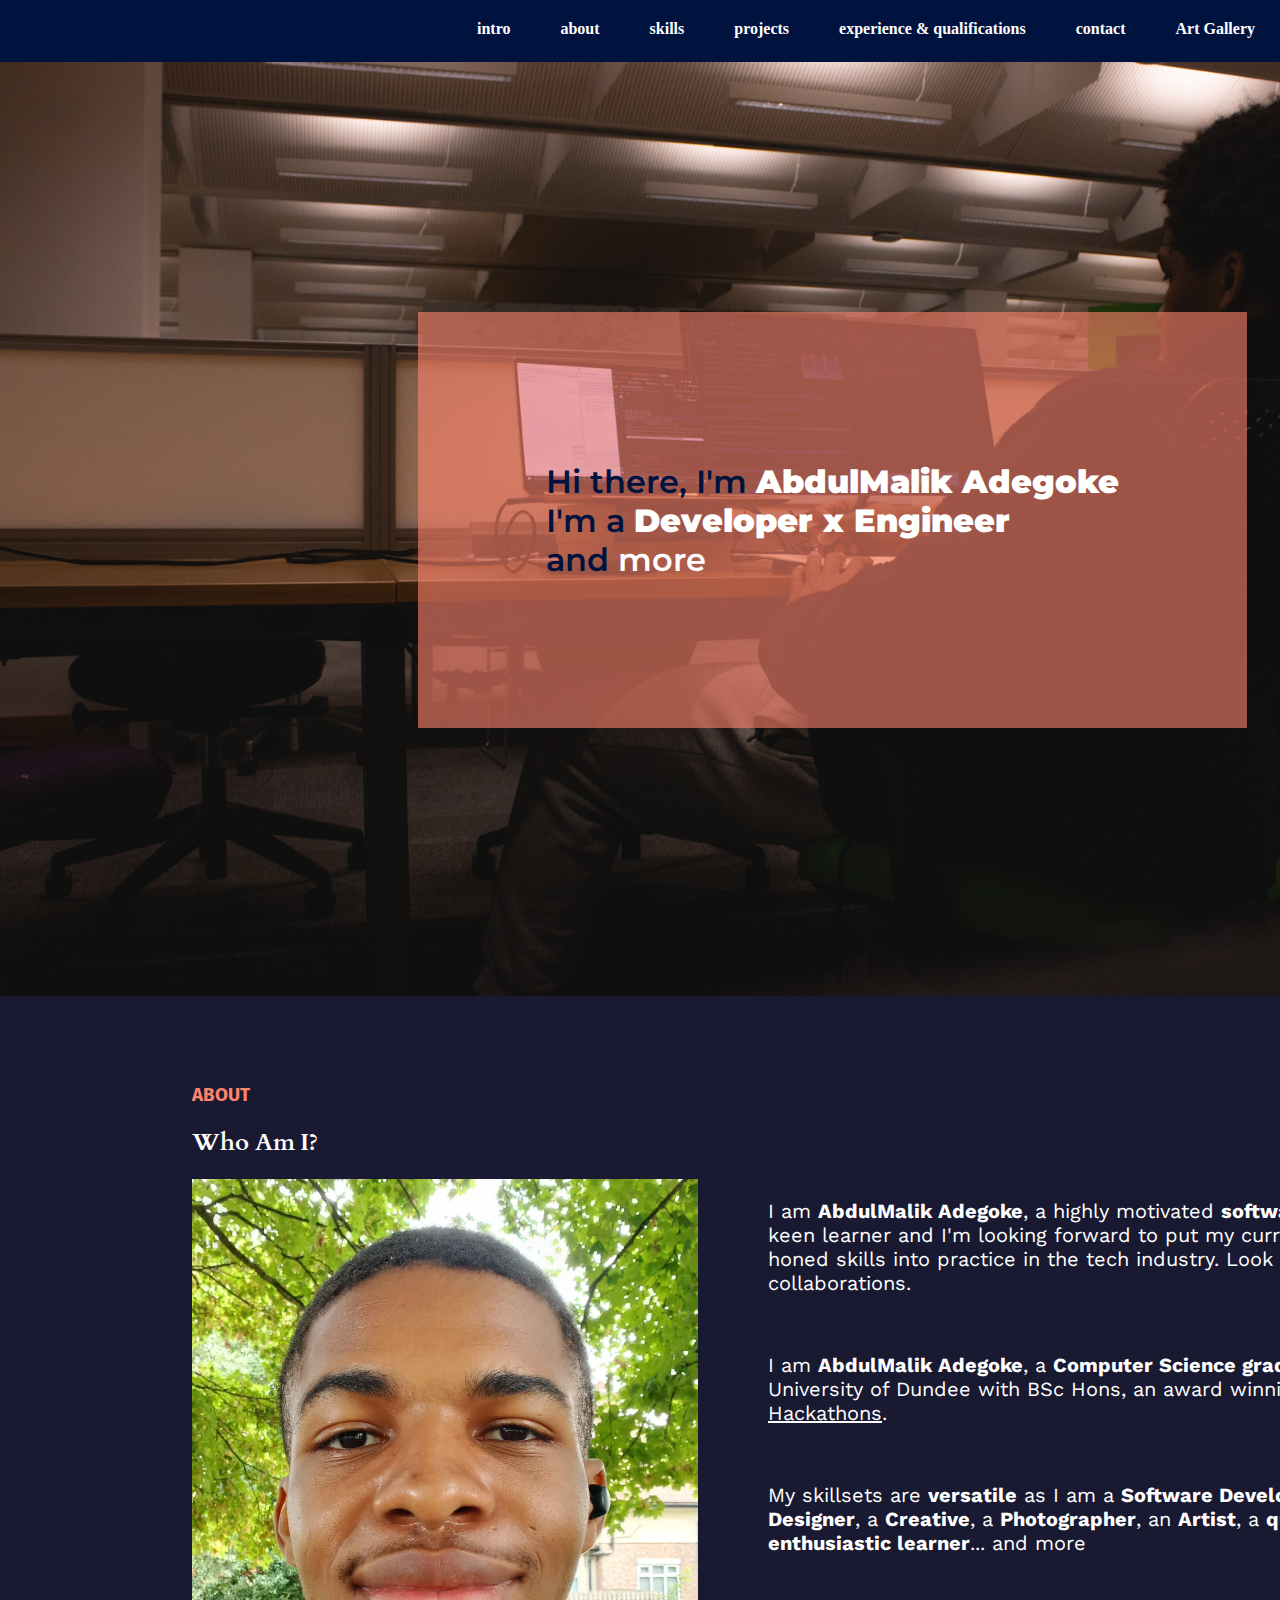
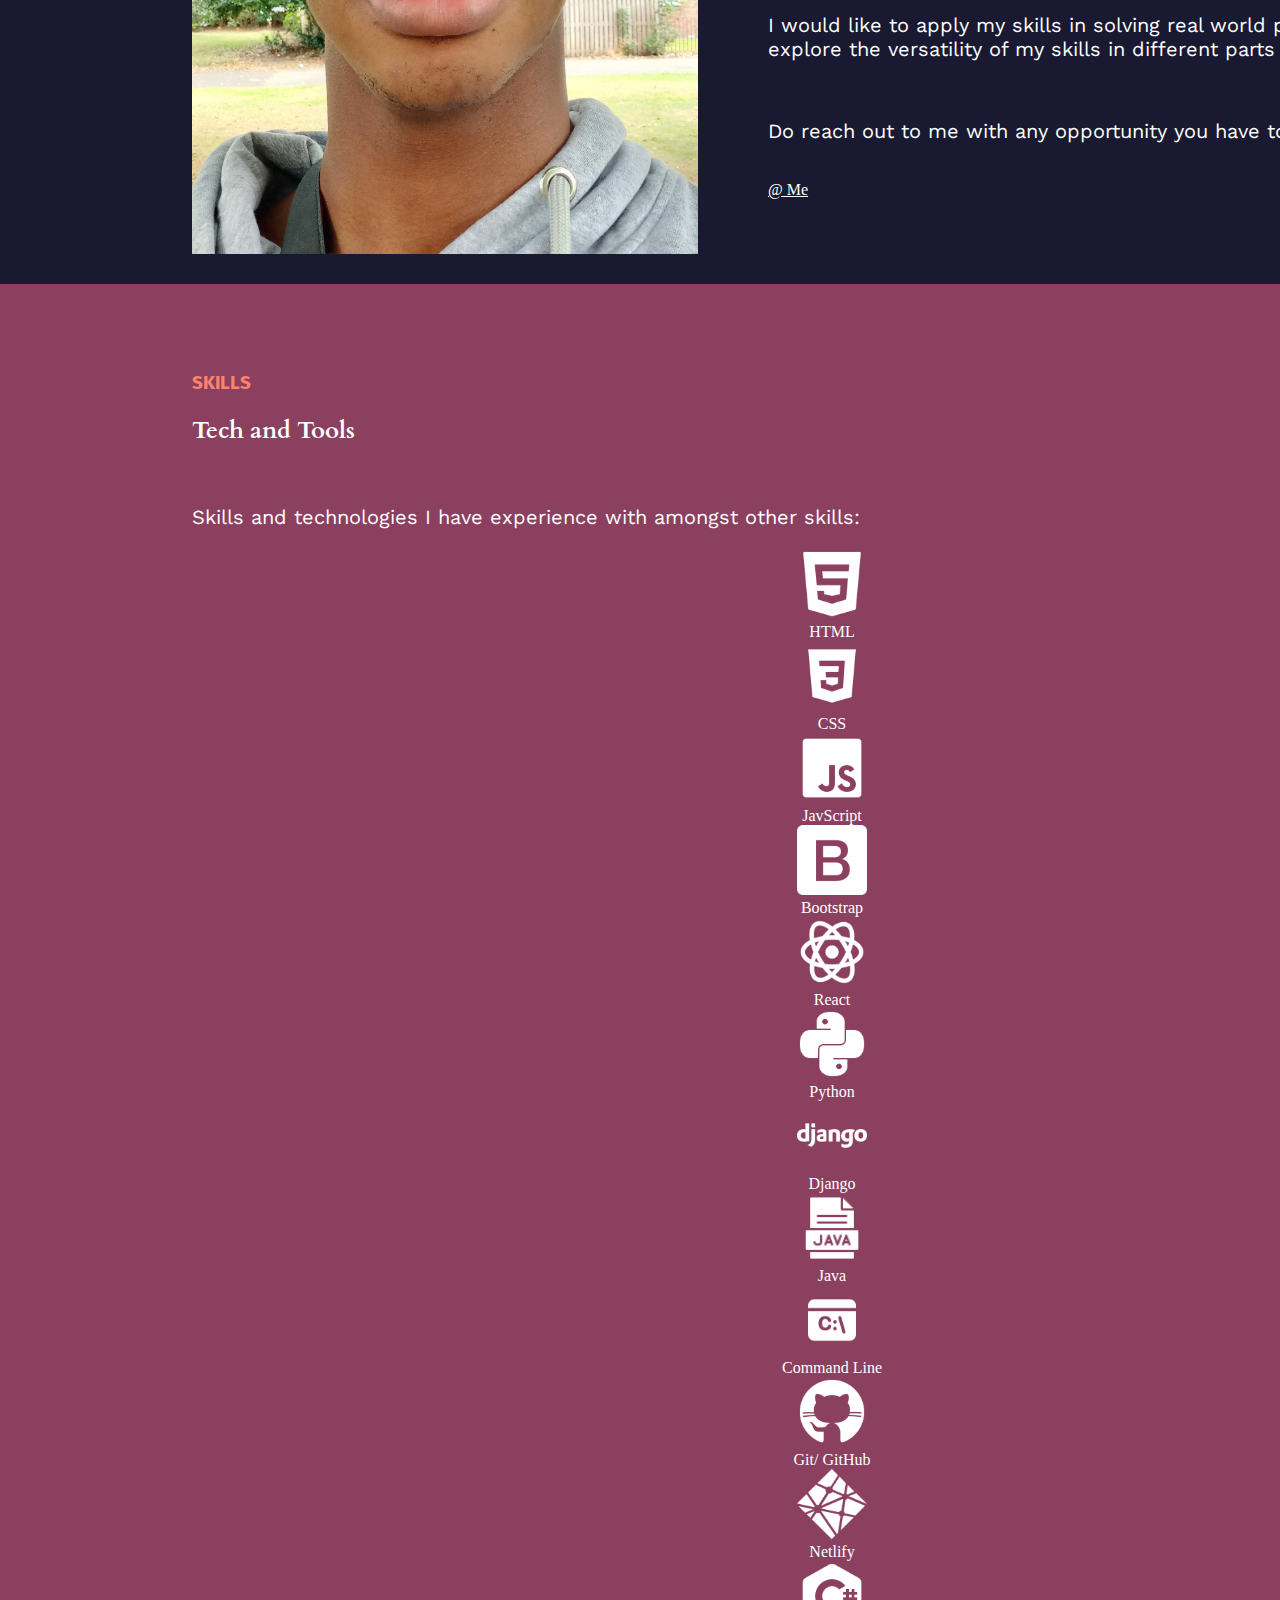
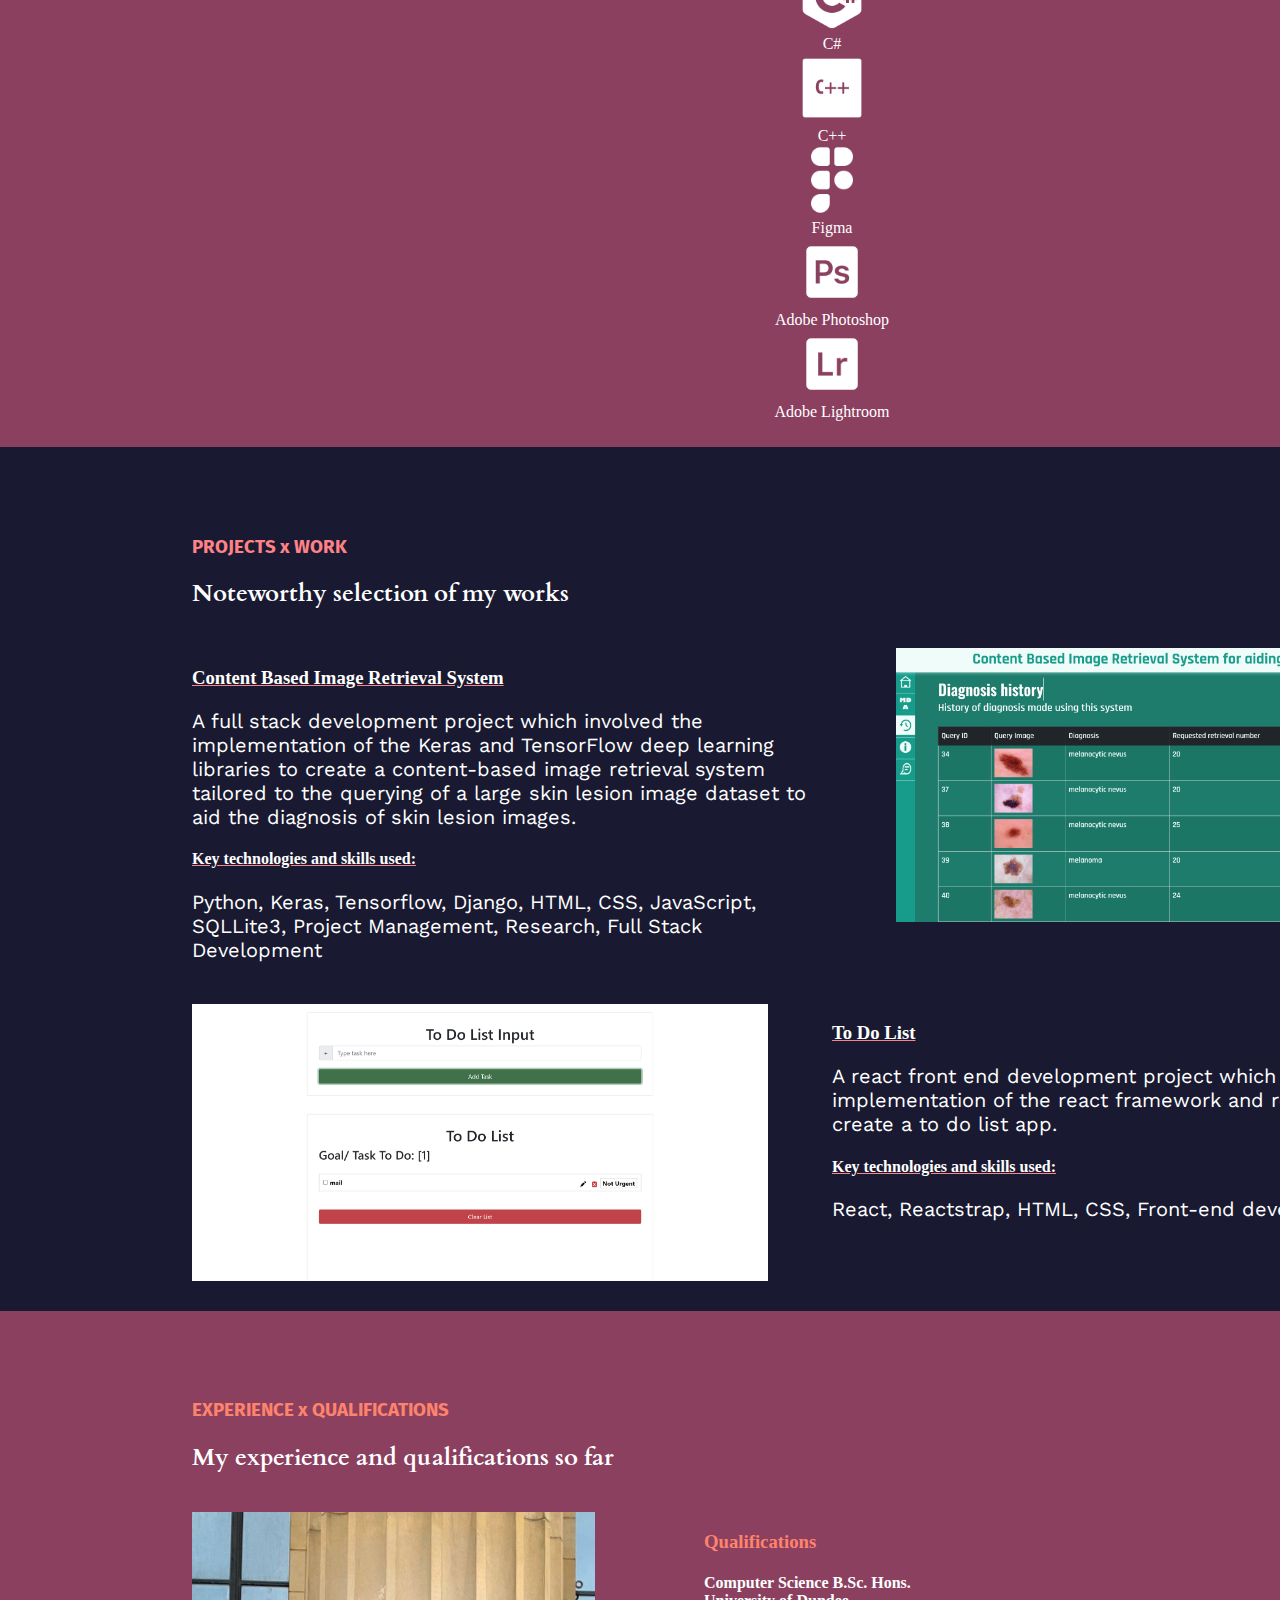
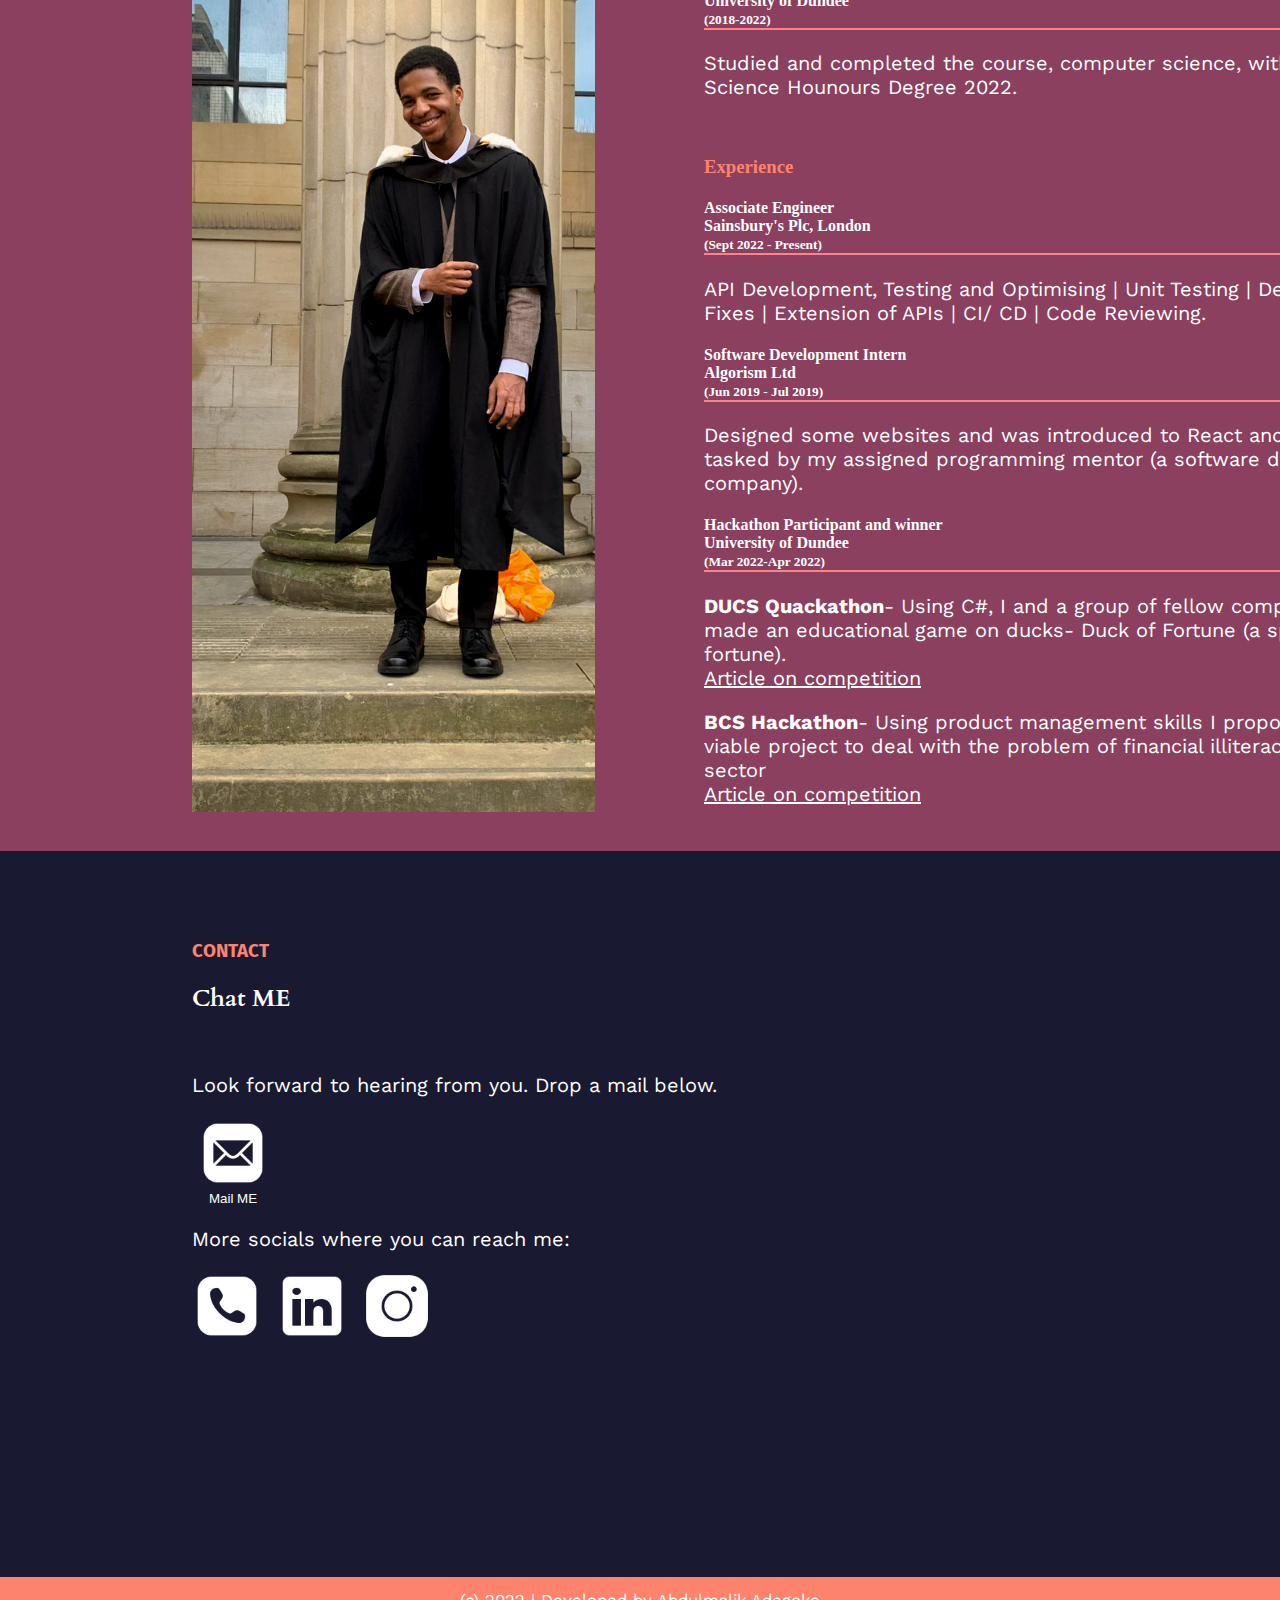
==== commit bc3651df: "Update profile description" ====
--- a/index.html
+++ b/index.html
@@ -58,7 +58,9 @@
           <div class='profile_summary'>
             <!-- onMouseEnter={} -->
             <!-- {/* , born and raised in Nigeria */} -->
-            <p>I am <b>AbdulMalik Adegoke</b>, a <b>Computer Science graduate</b> from the University of Dundee with BSc Hons, an award winning participant of <a href="#experience_qualifications">Hackathons</a> and I'm looking forward to put my current and yet-to-be-honed skills into practice in the tech industry.</p>
+            <p>I am <b>AbdulMalik Adegoke</b>, a highly motivated <b>software engineer</b> and keen learner and I'm looking forward to put my current and yet-to-be-honed skills into practice in the tech industry. Look forward to fruitful collaborations.</p>
+            <br />
+            <p>I am <b>AbdulMalik Adegoke</b>, a <b>Computer Science graduate</b> from the University of Dundee with BSc Hons, an award winning participant of <a href="#experience_qualifications">Hackathons</a>.</p>
             <br />
             <p>My skillsets are <b>versatile</b> as I am a <b>Software Developer</b>, a <b>UI/UX Designer</b>, a <b>Creative</b>, a <b>Photographer</b>, an <b>Artist</b>, a <b>quick and enthusiastic learner</b>... and more</p>
             <br />
@@ -85,7 +87,7 @@
         <h3 class="section_heading skills_section">SKILLS</h3>
         <h2 class="sub_heading">Tech and Tools</h2>
         <br />
-        <p>Skills and technologies I have experience with:</p>
+        <p>Skills and technologies I have experience with amongst other skills:</p>
       </div>
       <div class="skills_tools">
         <div class="container">
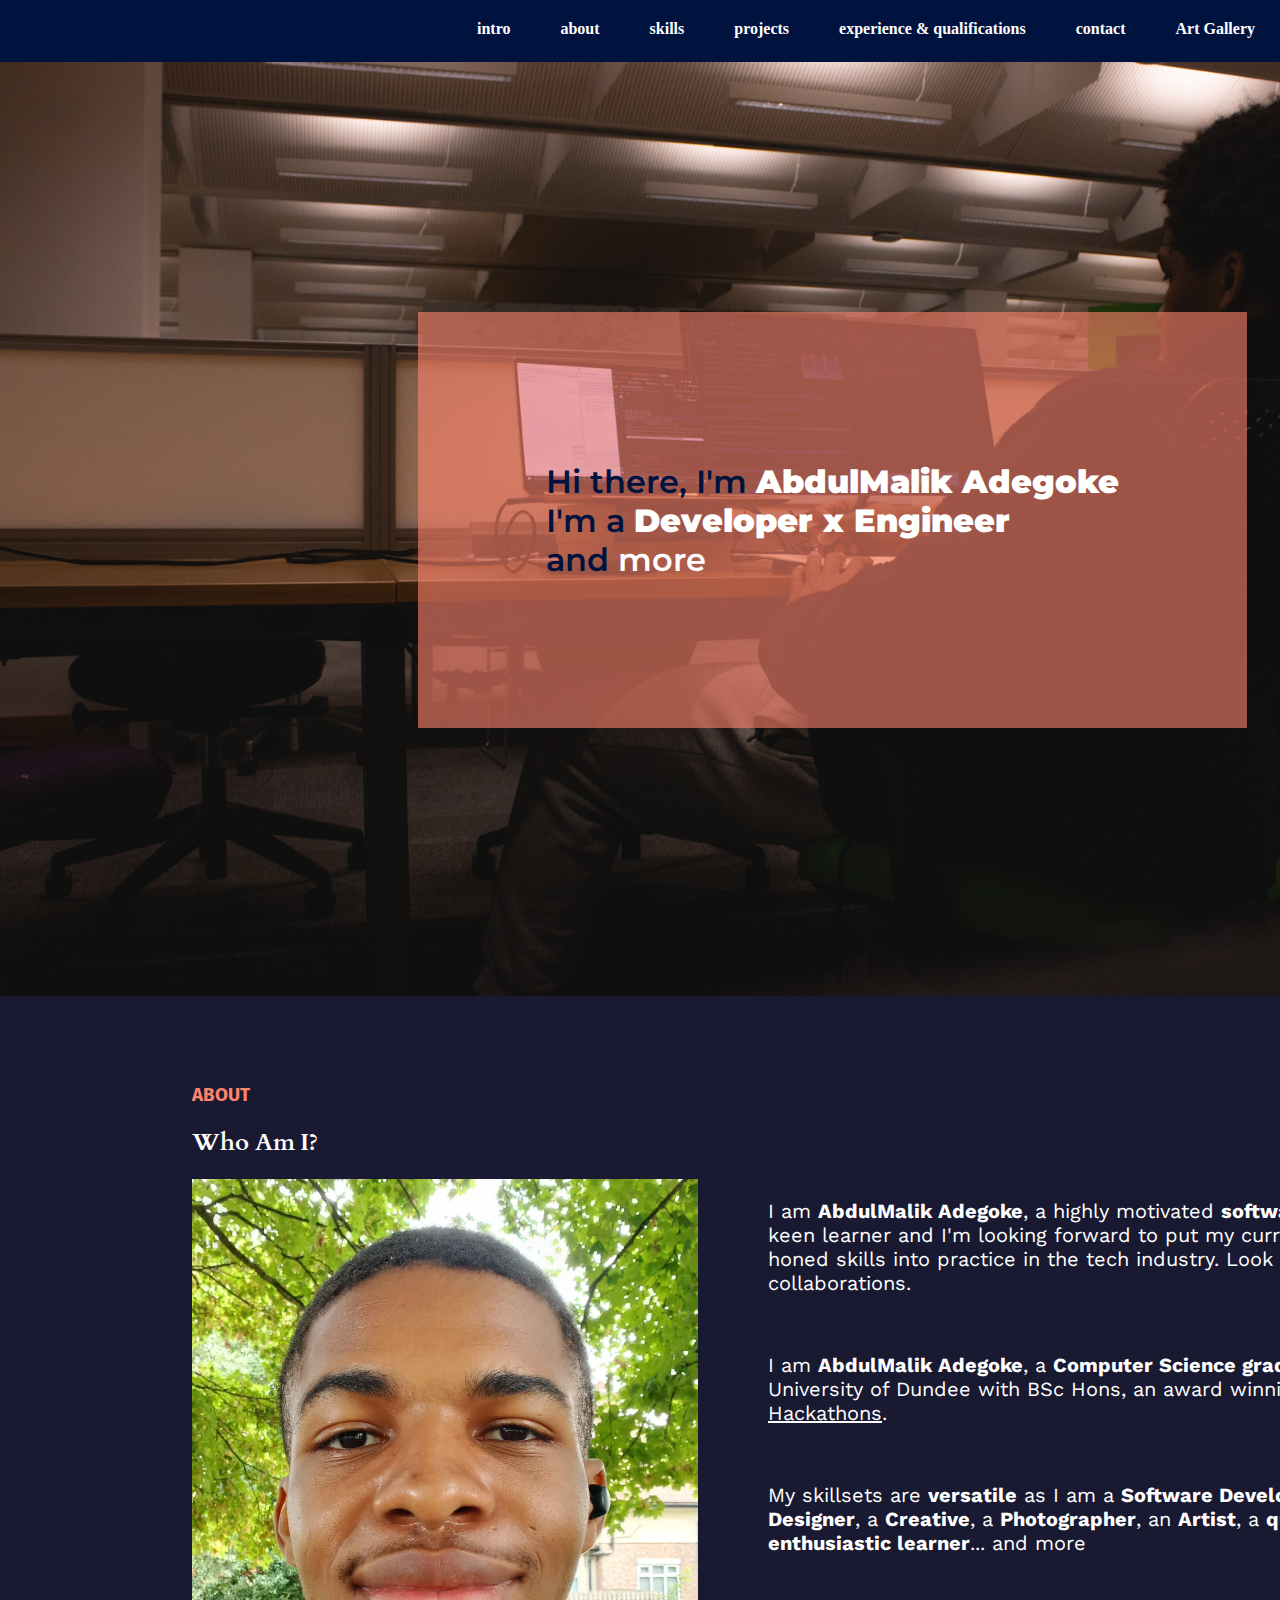
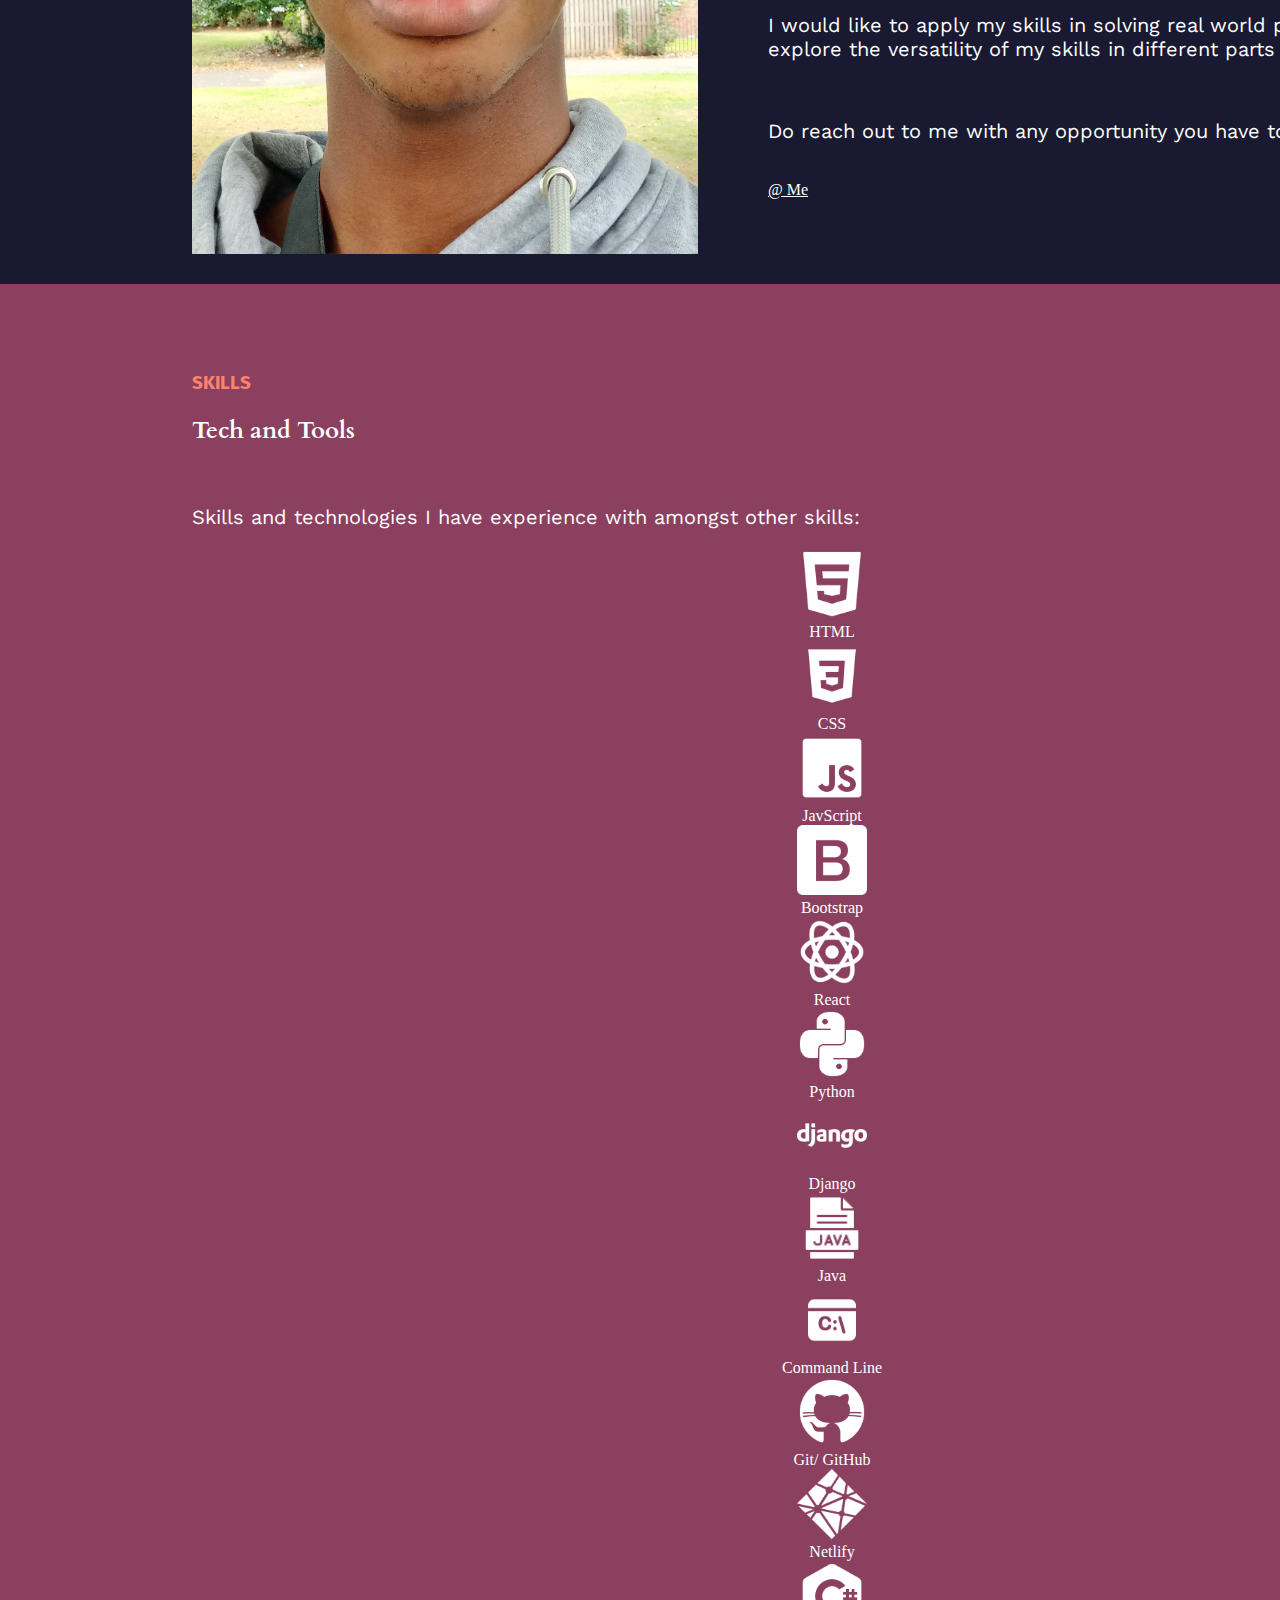
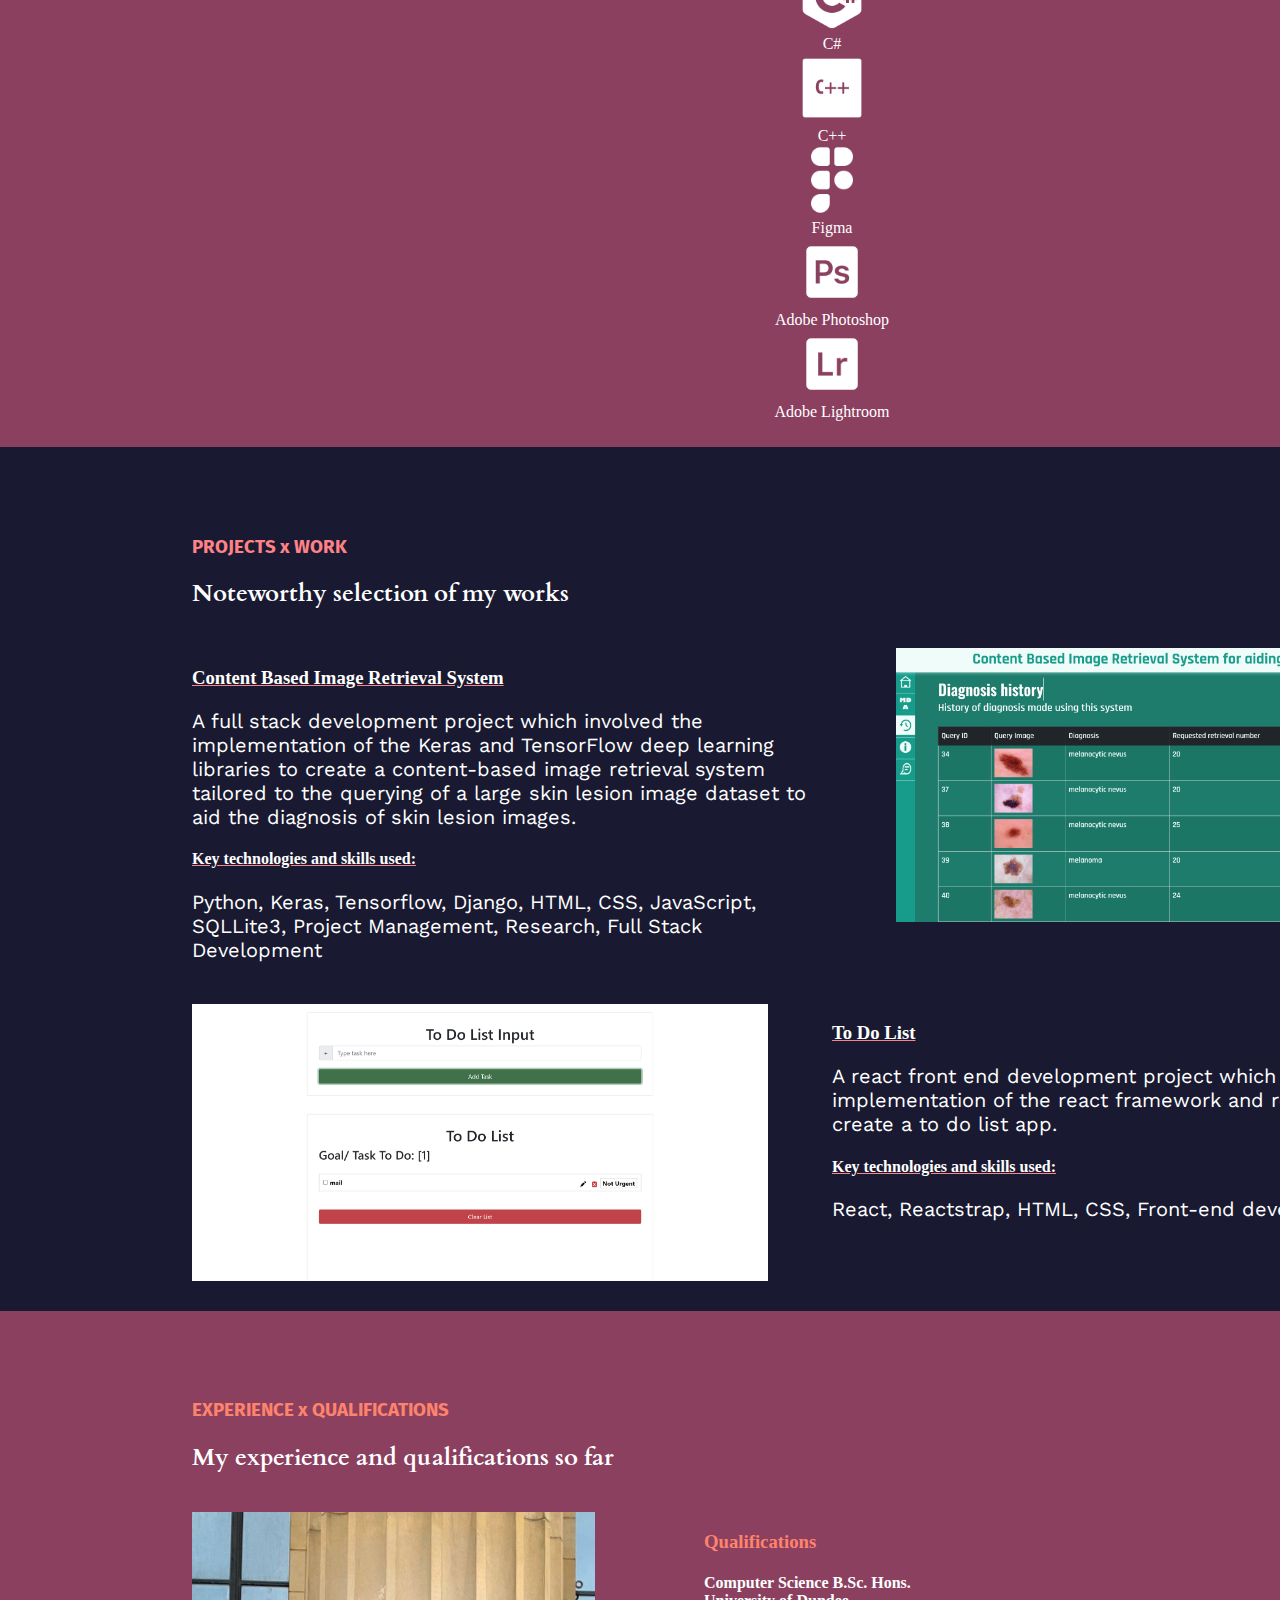
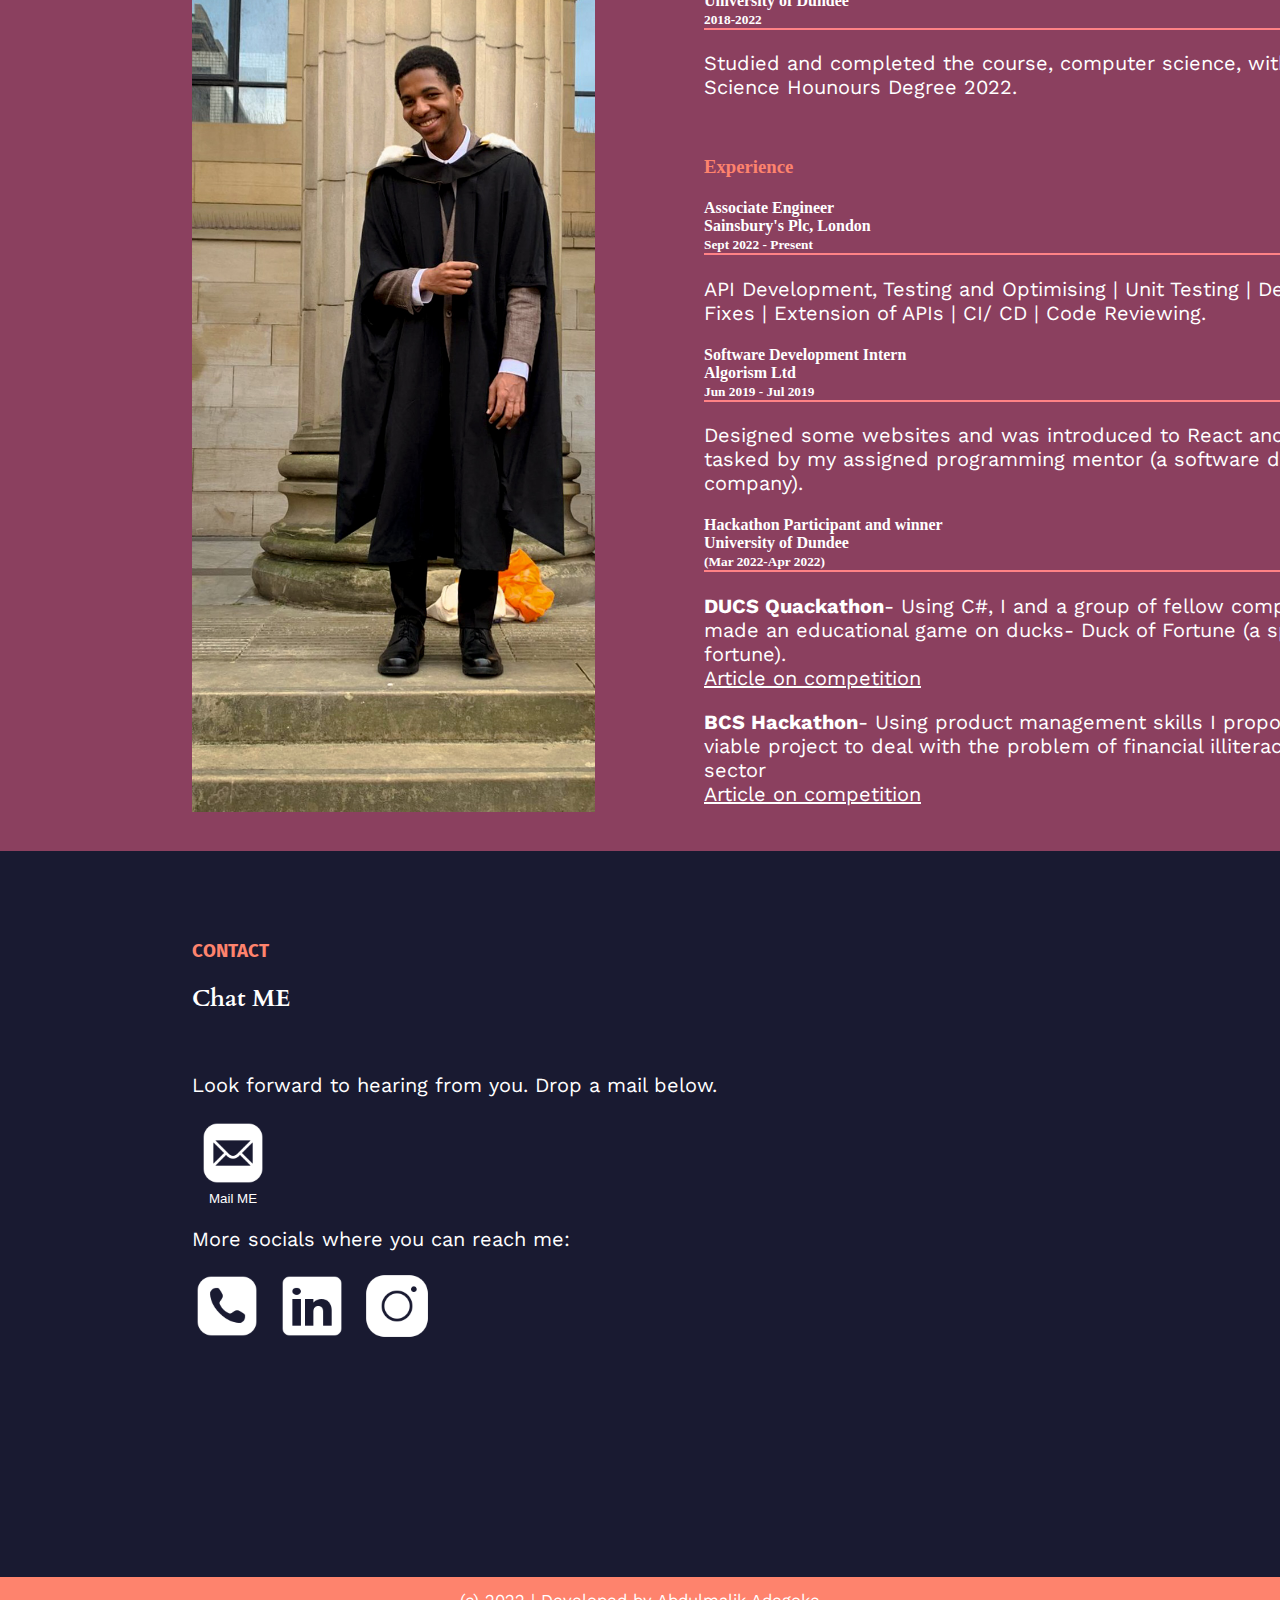
==== commit c2c73030: "Update index.html" ====
--- a/index.html
+++ b/index.html
@@ -269,7 +269,7 @@
               <br />
               University of Dundee
               <br />
-              <small>(2018-2022)</small>
+              <small>2018-2022</small>
             </h4>
             <p>
               Studied and completed the course, computer science, with a Bachelors of Science Hounours Degree 2022.
@@ -285,7 +285,7 @@
               <br />
               Sainsbury's Plc, London
               <br />
-              <small>(Sept 2022 - Present)</small>
+              <small>Sept 2022 - Present</small>
             </h4>
             <p>
               API Development, Testing and Optimising | Unit Testing | Debugging and Bug Fixes | Extension of APIs | CI/ CD | Code Reviewing.
@@ -295,7 +295,7 @@
               <br />
               Algorism Ltd
               <br />
-              <small>(Jun 2019 - Jul 2019)</small>
+              <small>Jun 2019 - Jul 2019</small>
             </h4>
             <p>
               Designed some websites and was introduced to React and WordPress- tasked by my assigned programming mentor (a software developer of the company).
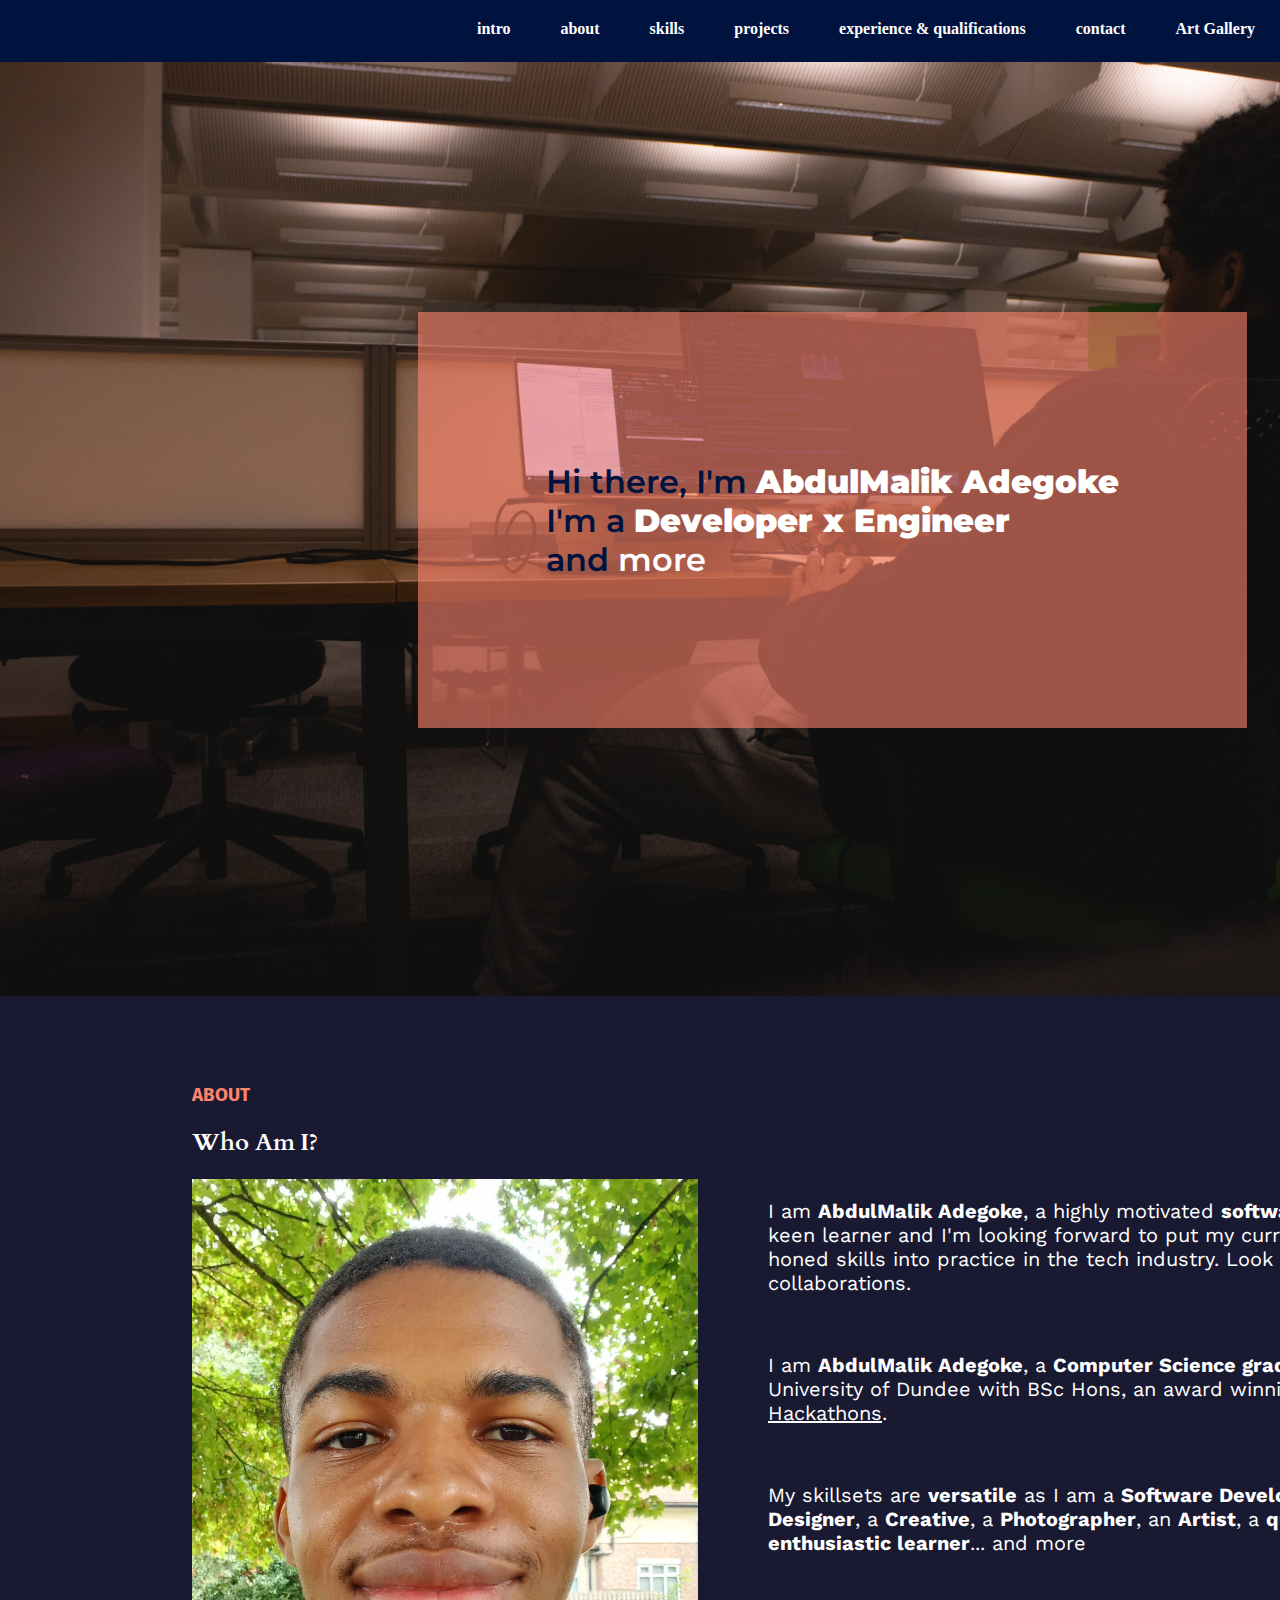
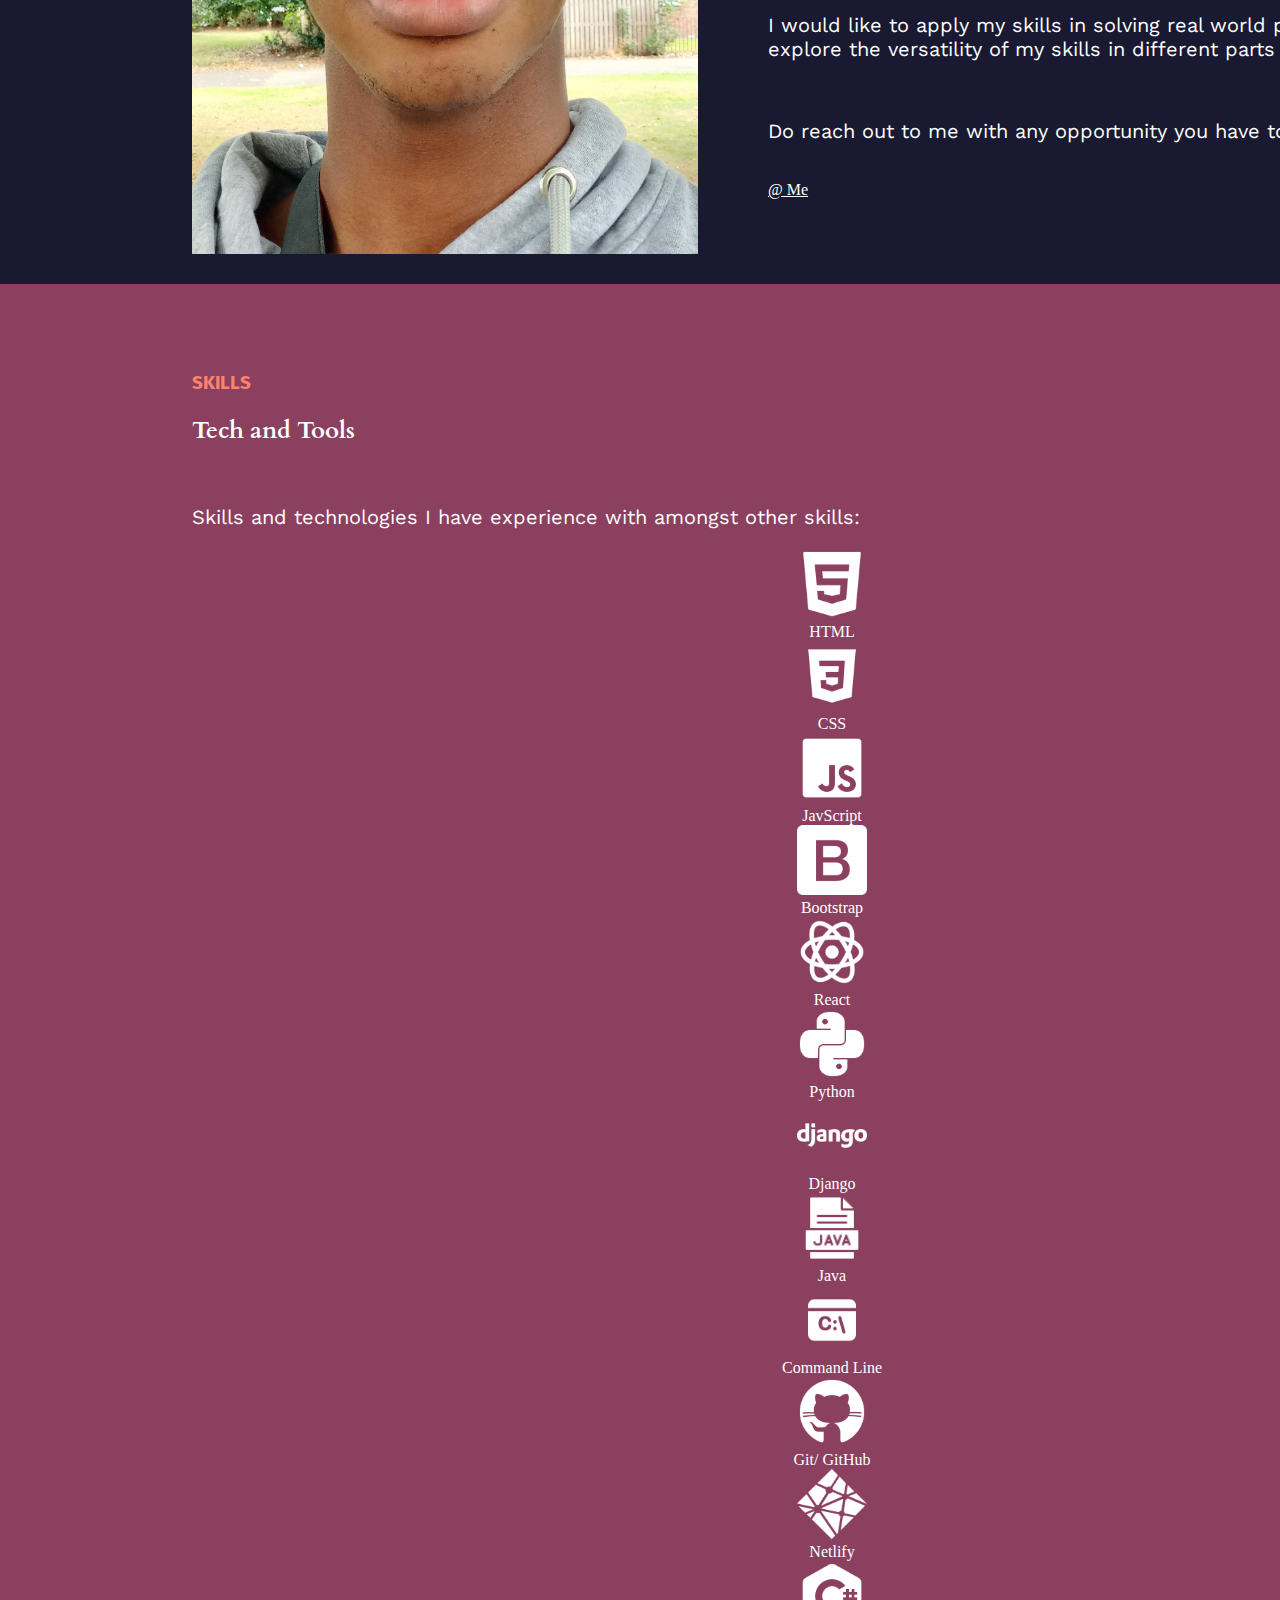
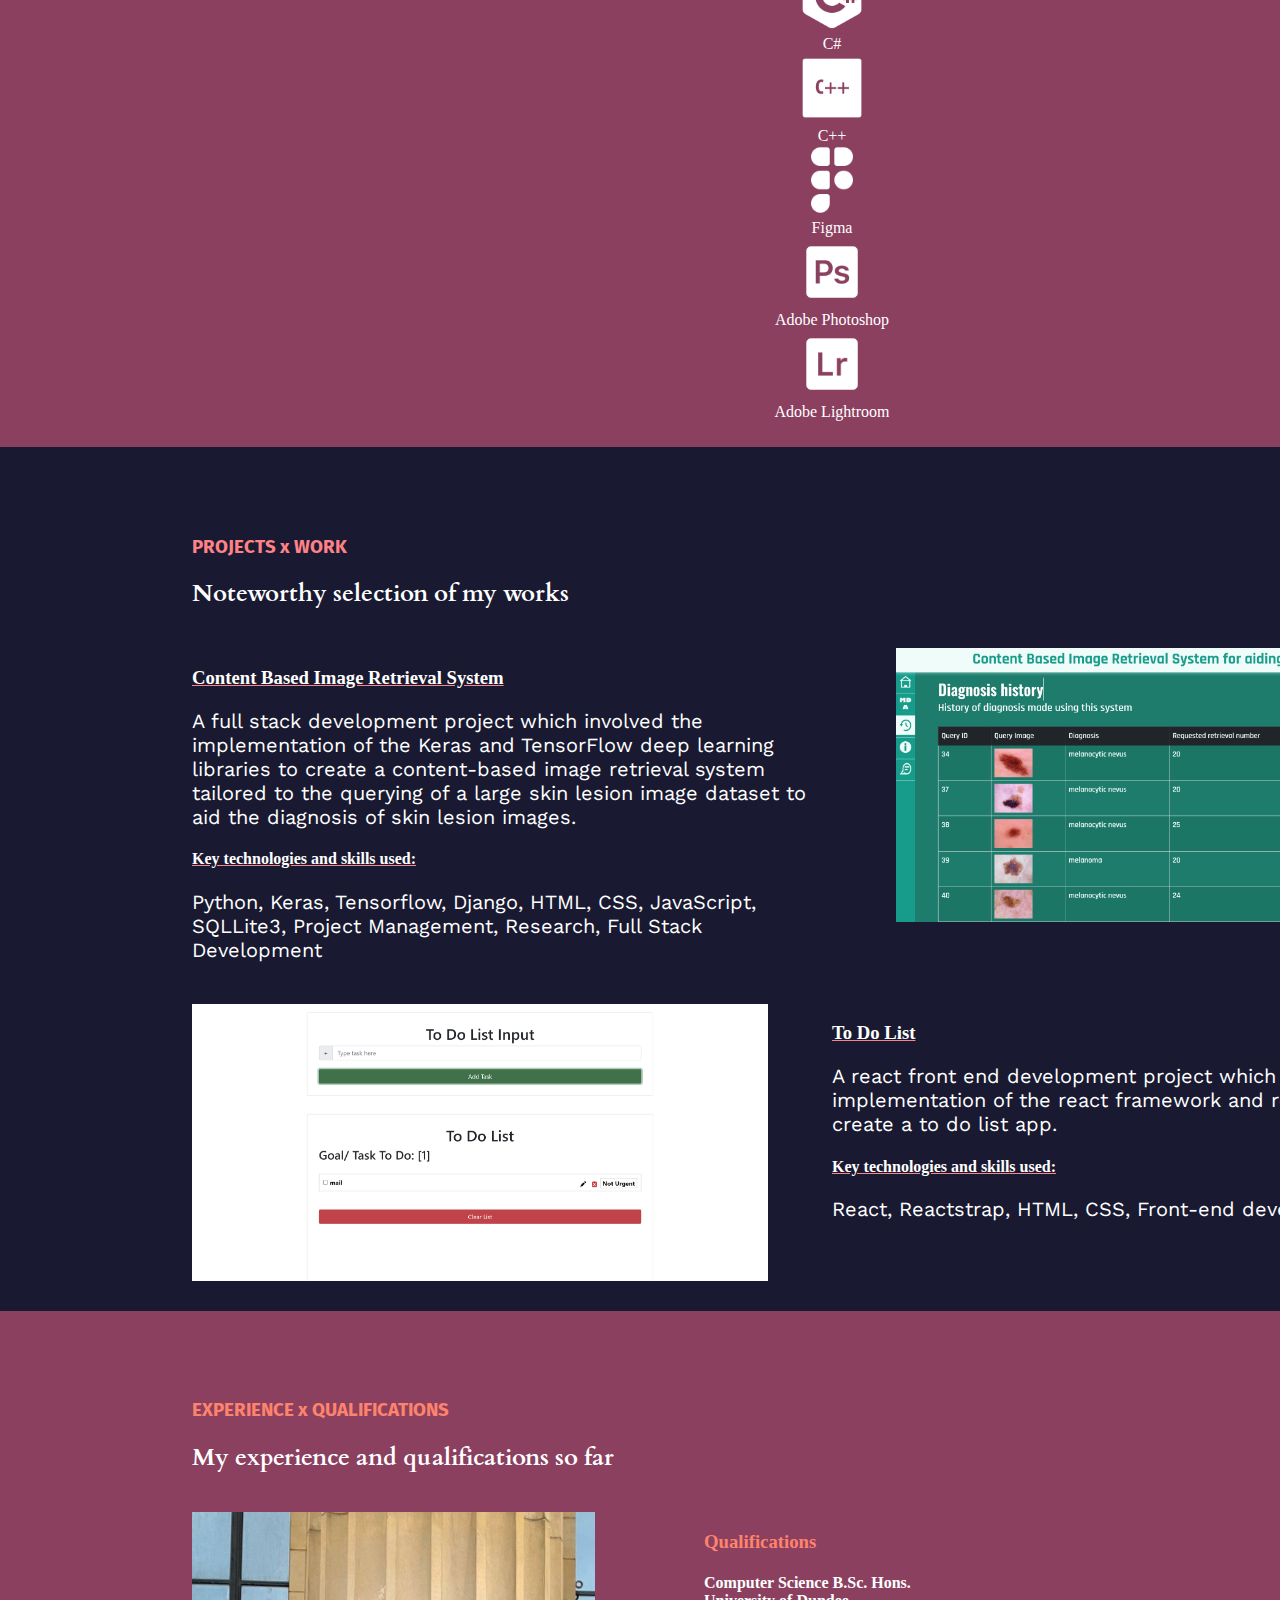
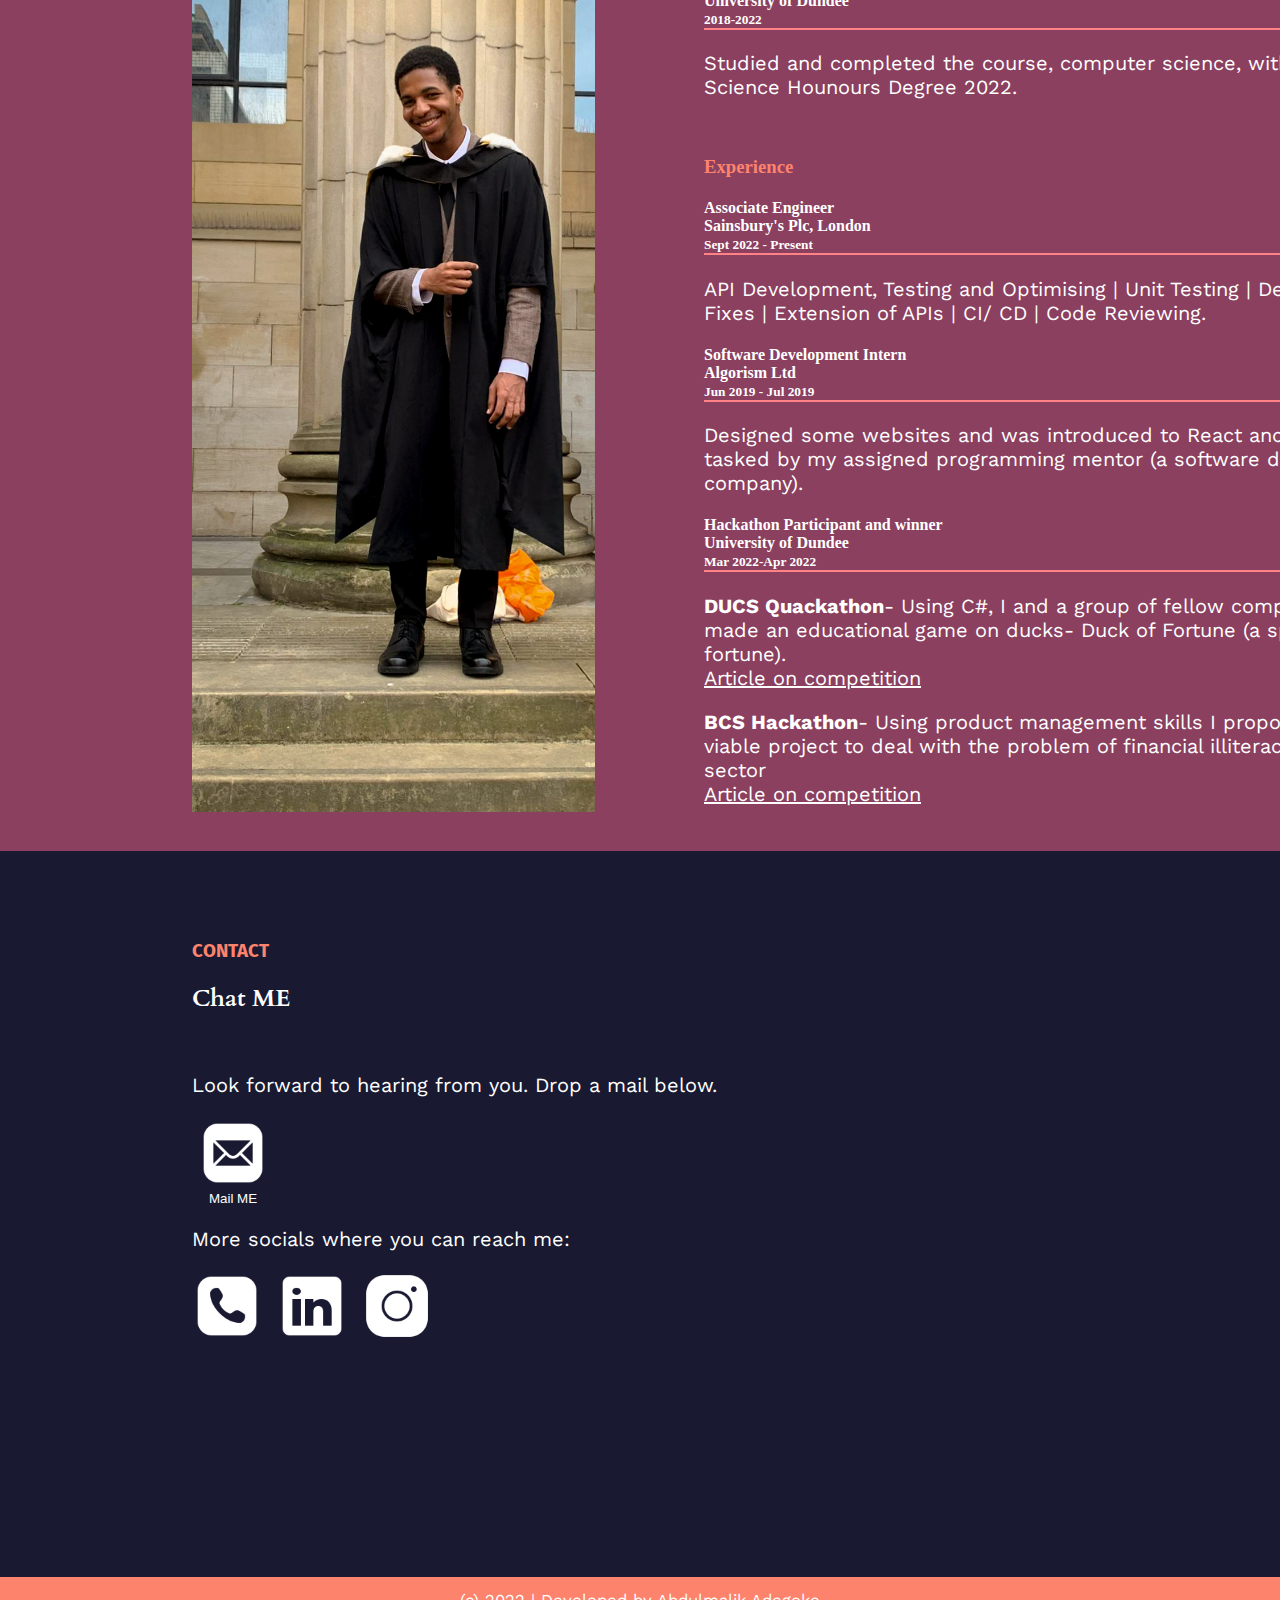
==== commit 65d3e19b: "Update index.html" ====
--- a/index.html
+++ b/index.html
@@ -305,7 +305,7 @@
               <br />
               University of Dundee
               <br />
-              <small>(Mar 2022-Apr 2022)</small>
+              <small>Mar 2022-Apr 2022</small>
             </h4>
             <p>
               <b>DUCS Quackathon</b>- Using C#, I and a group of fellow computing students made an educational game on ducks- Duck of Fortune (a spinoff of wheel of fortune).
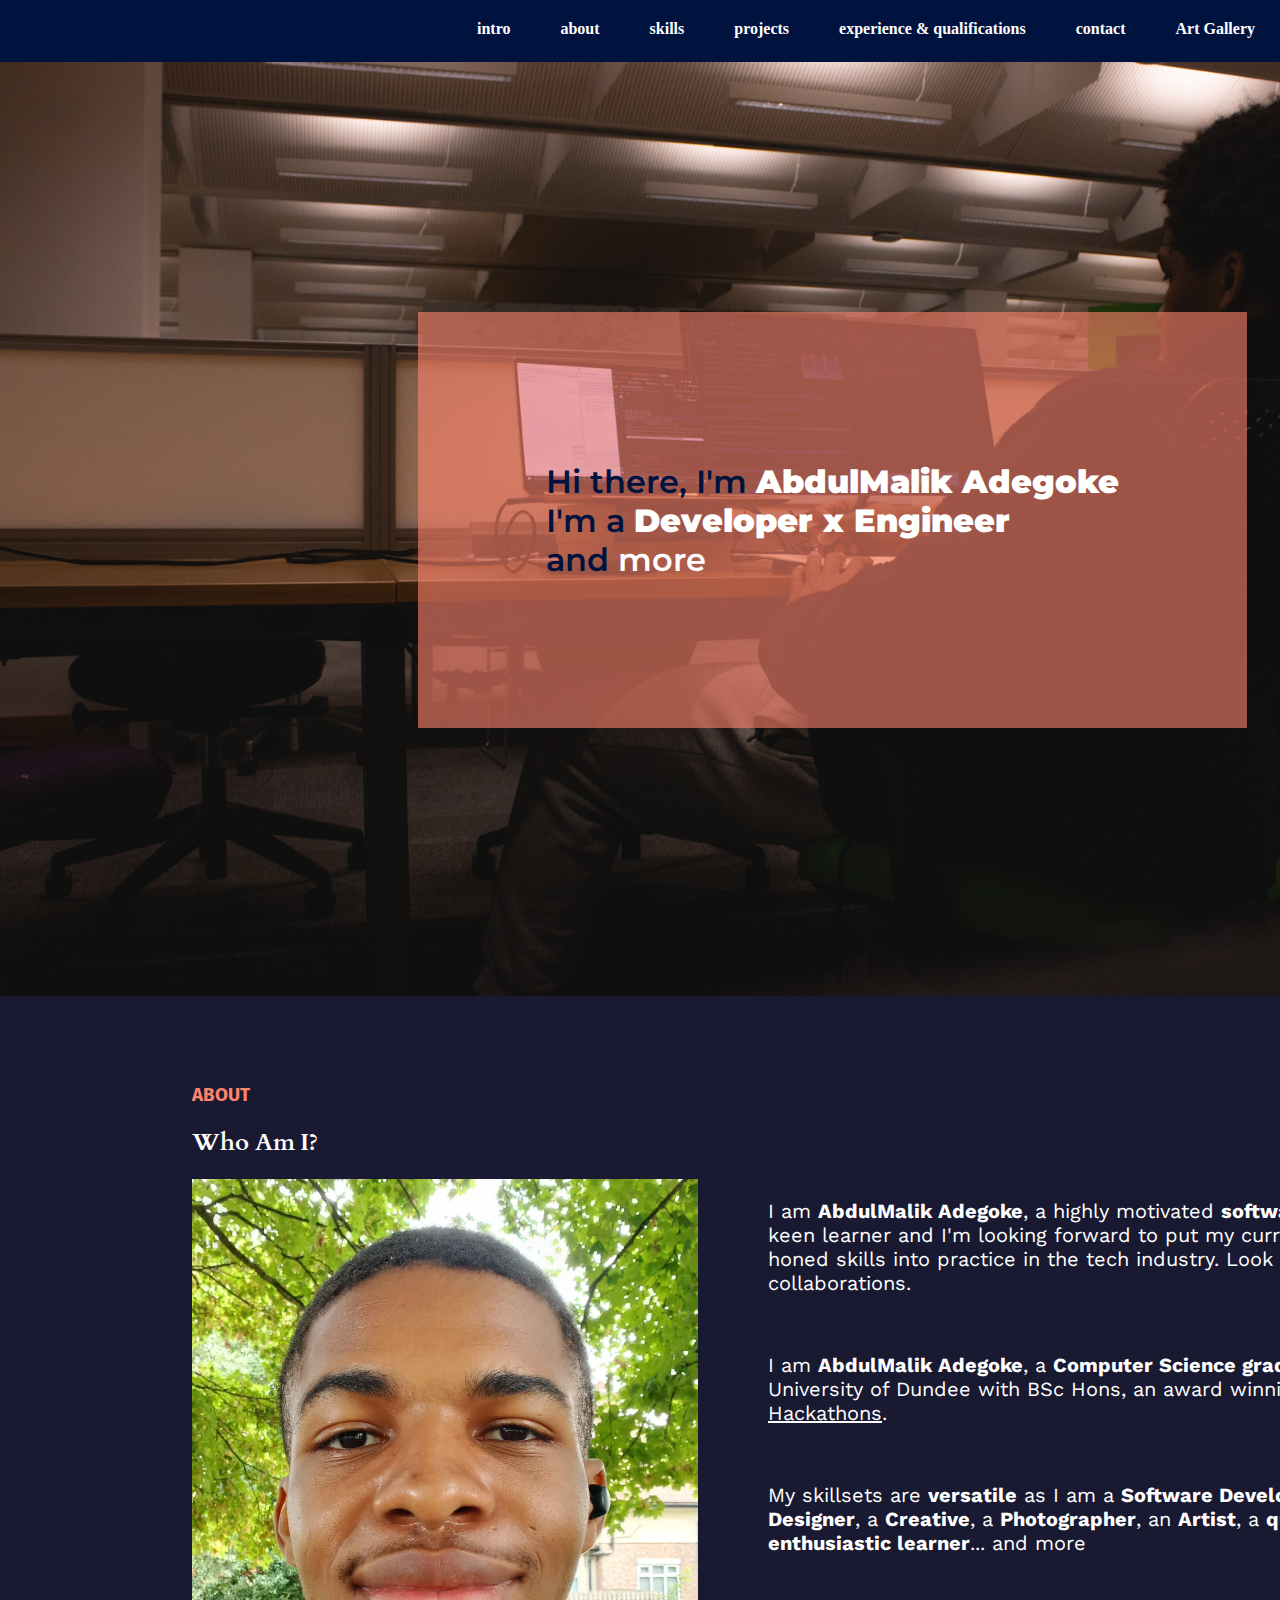
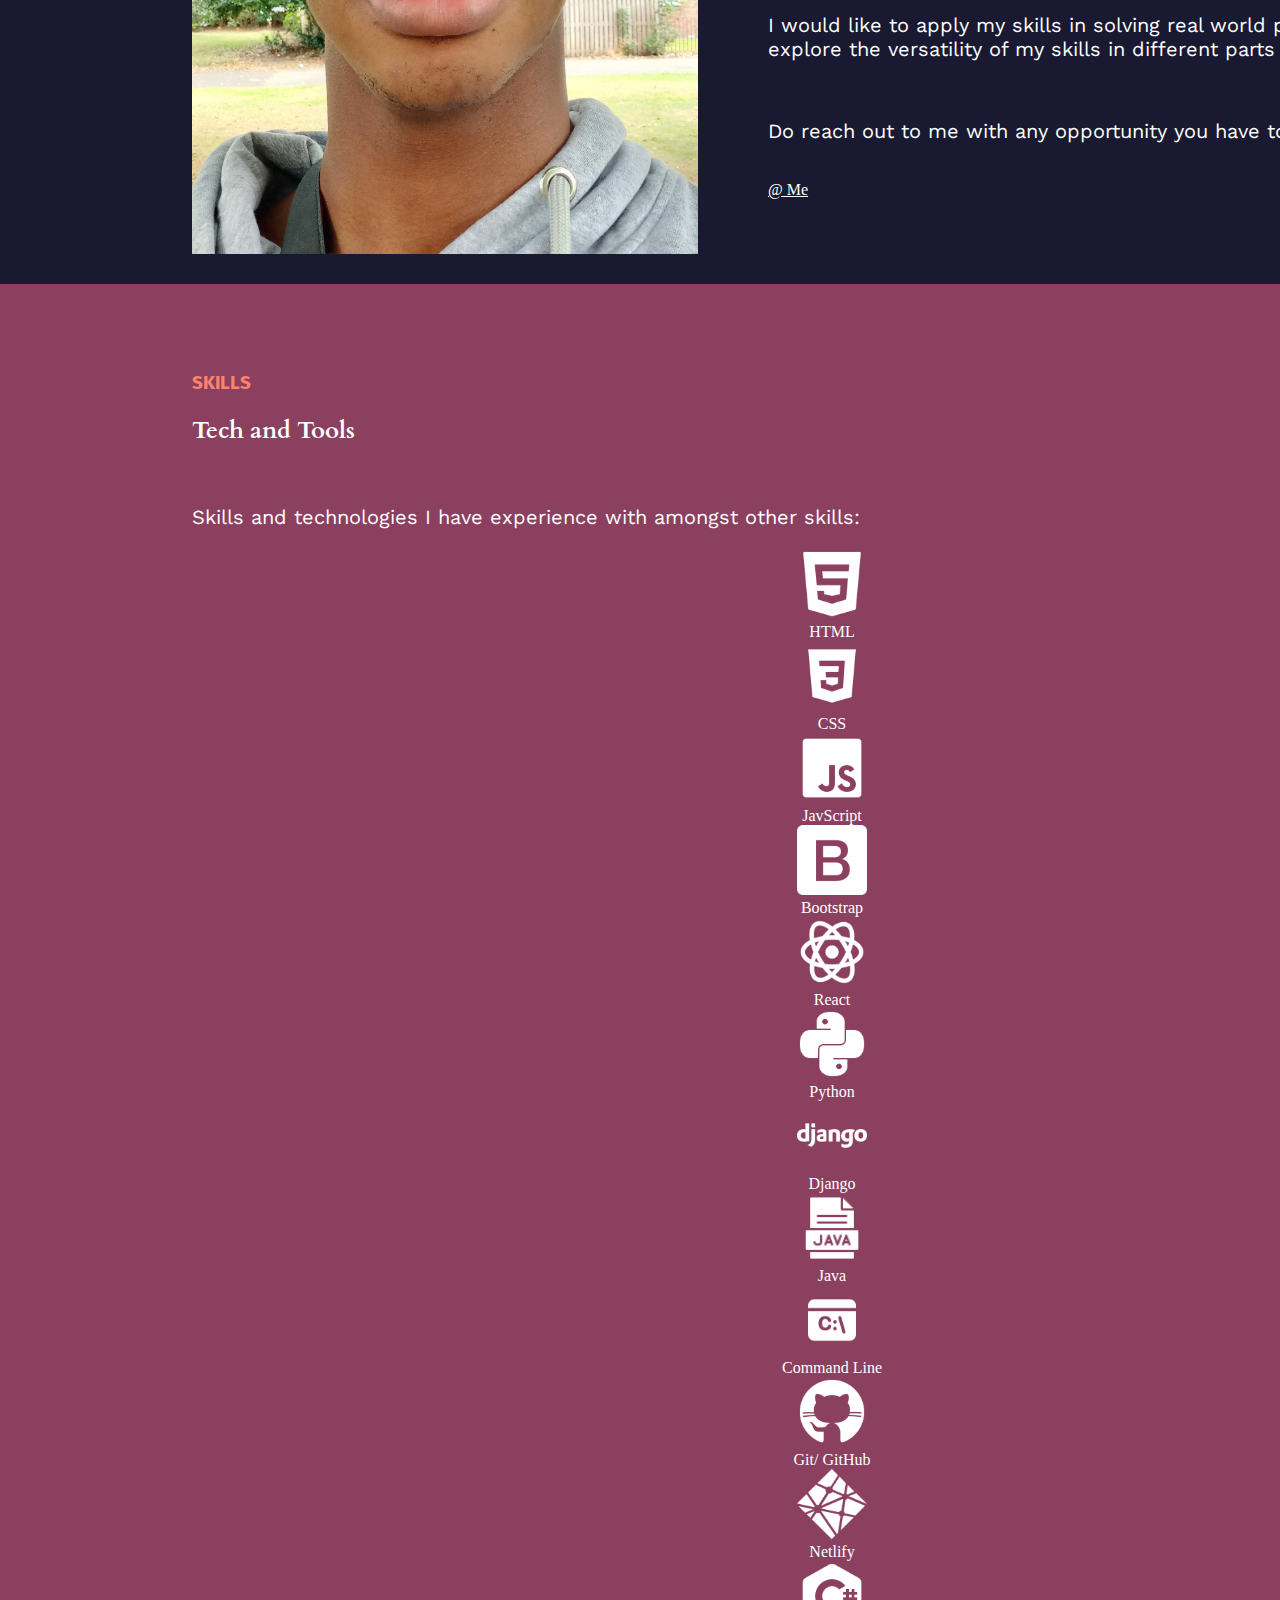
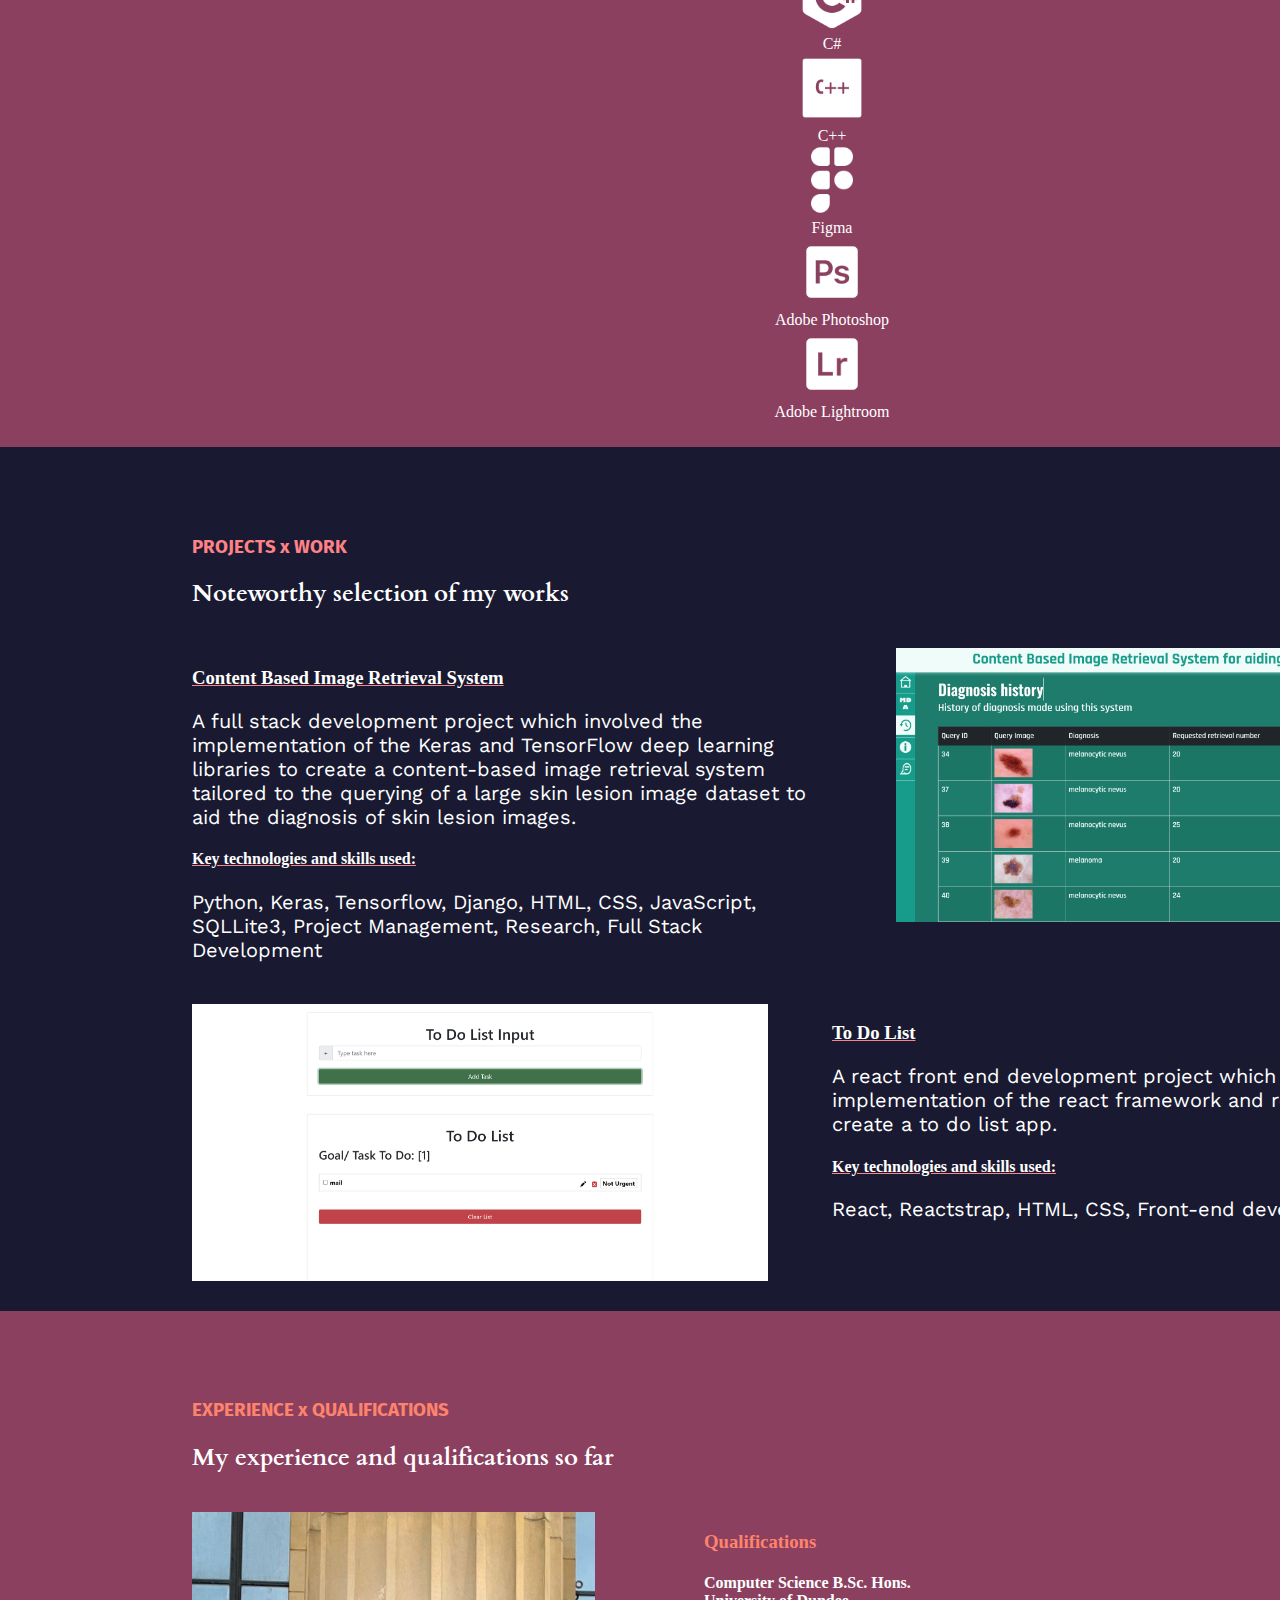
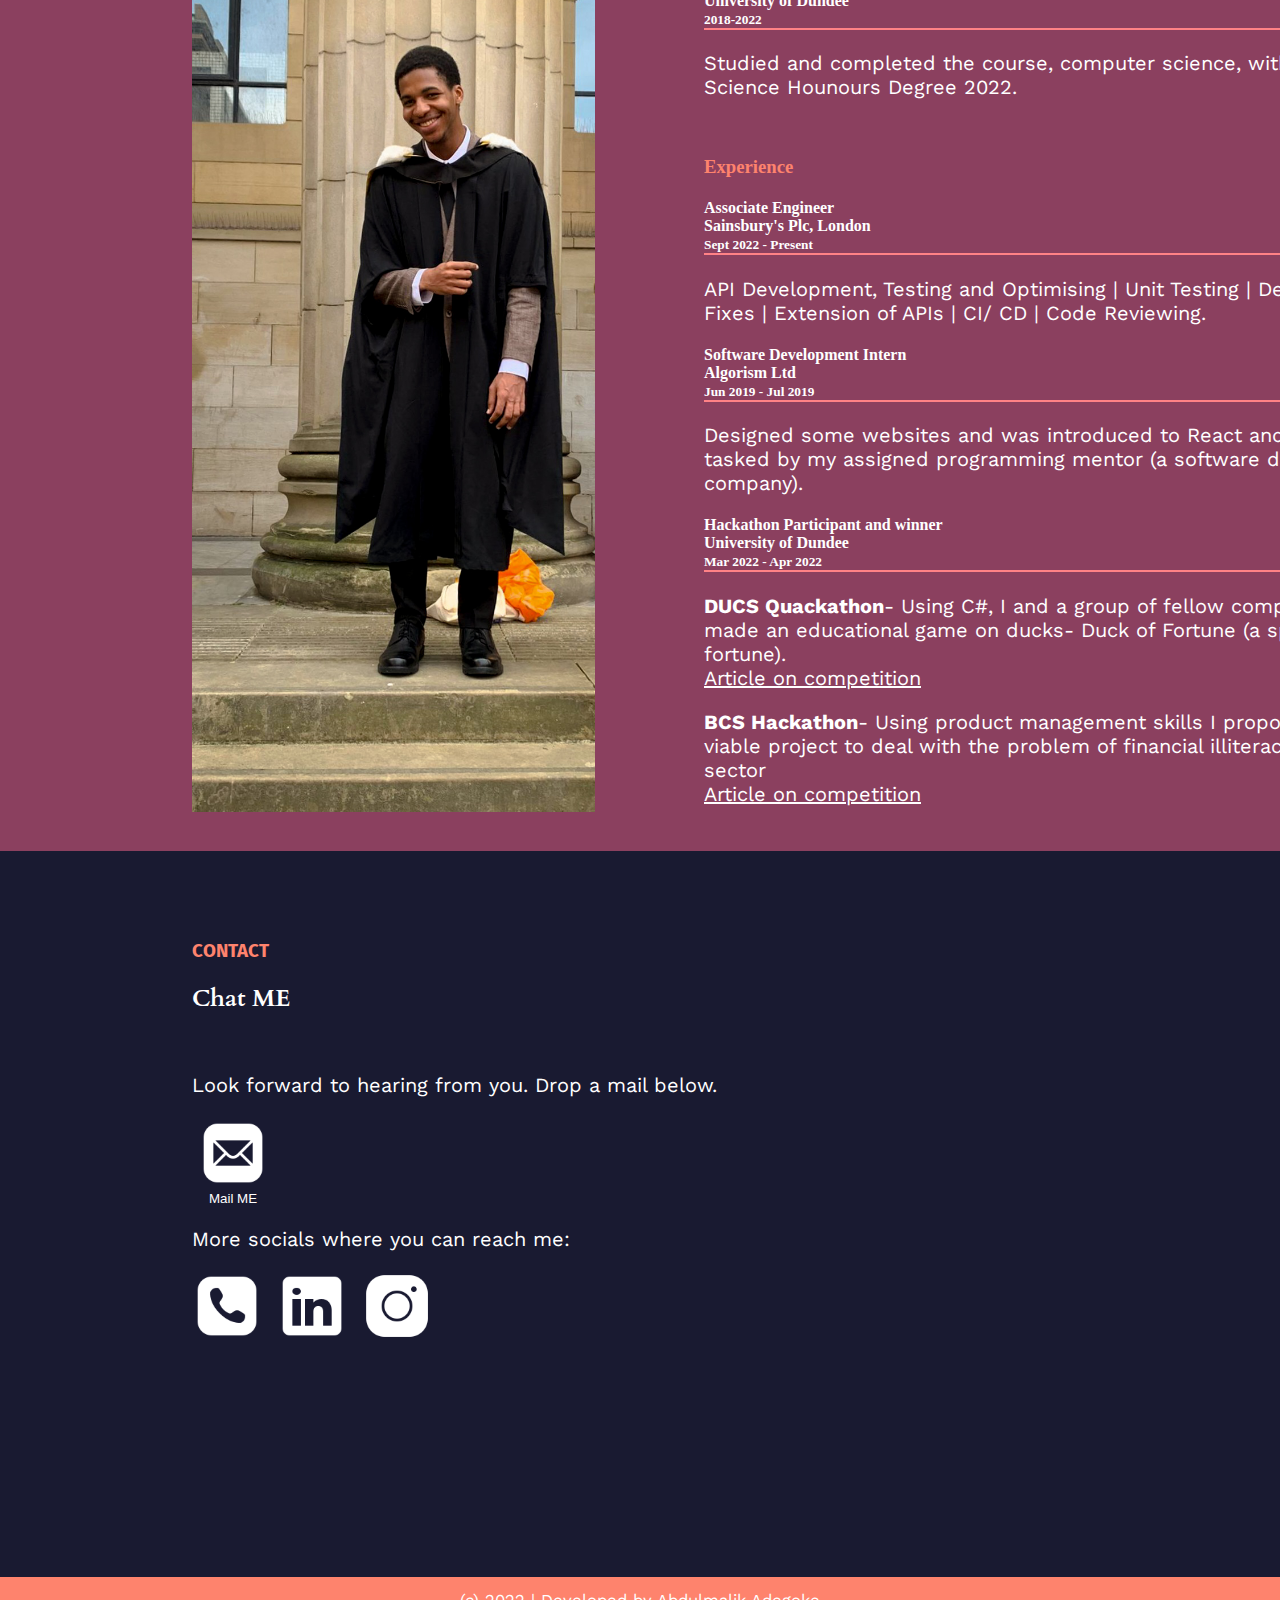
==== commit 8c43c5ed: "Update index.html" ====
--- a/index.html
+++ b/index.html
@@ -305,7 +305,7 @@
               <br />
               University of Dundee
               <br />
-              <small>Mar 2022-Apr 2022</small>
+              <small>Mar 2022 - Apr 2022</small>
             </h4>
             <p>
               <b>DUCS Quackathon</b>- Using C#, I and a group of fellow computing students made an educational game on ducks- Duck of Fortune (a spinoff of wheel of fortune).
